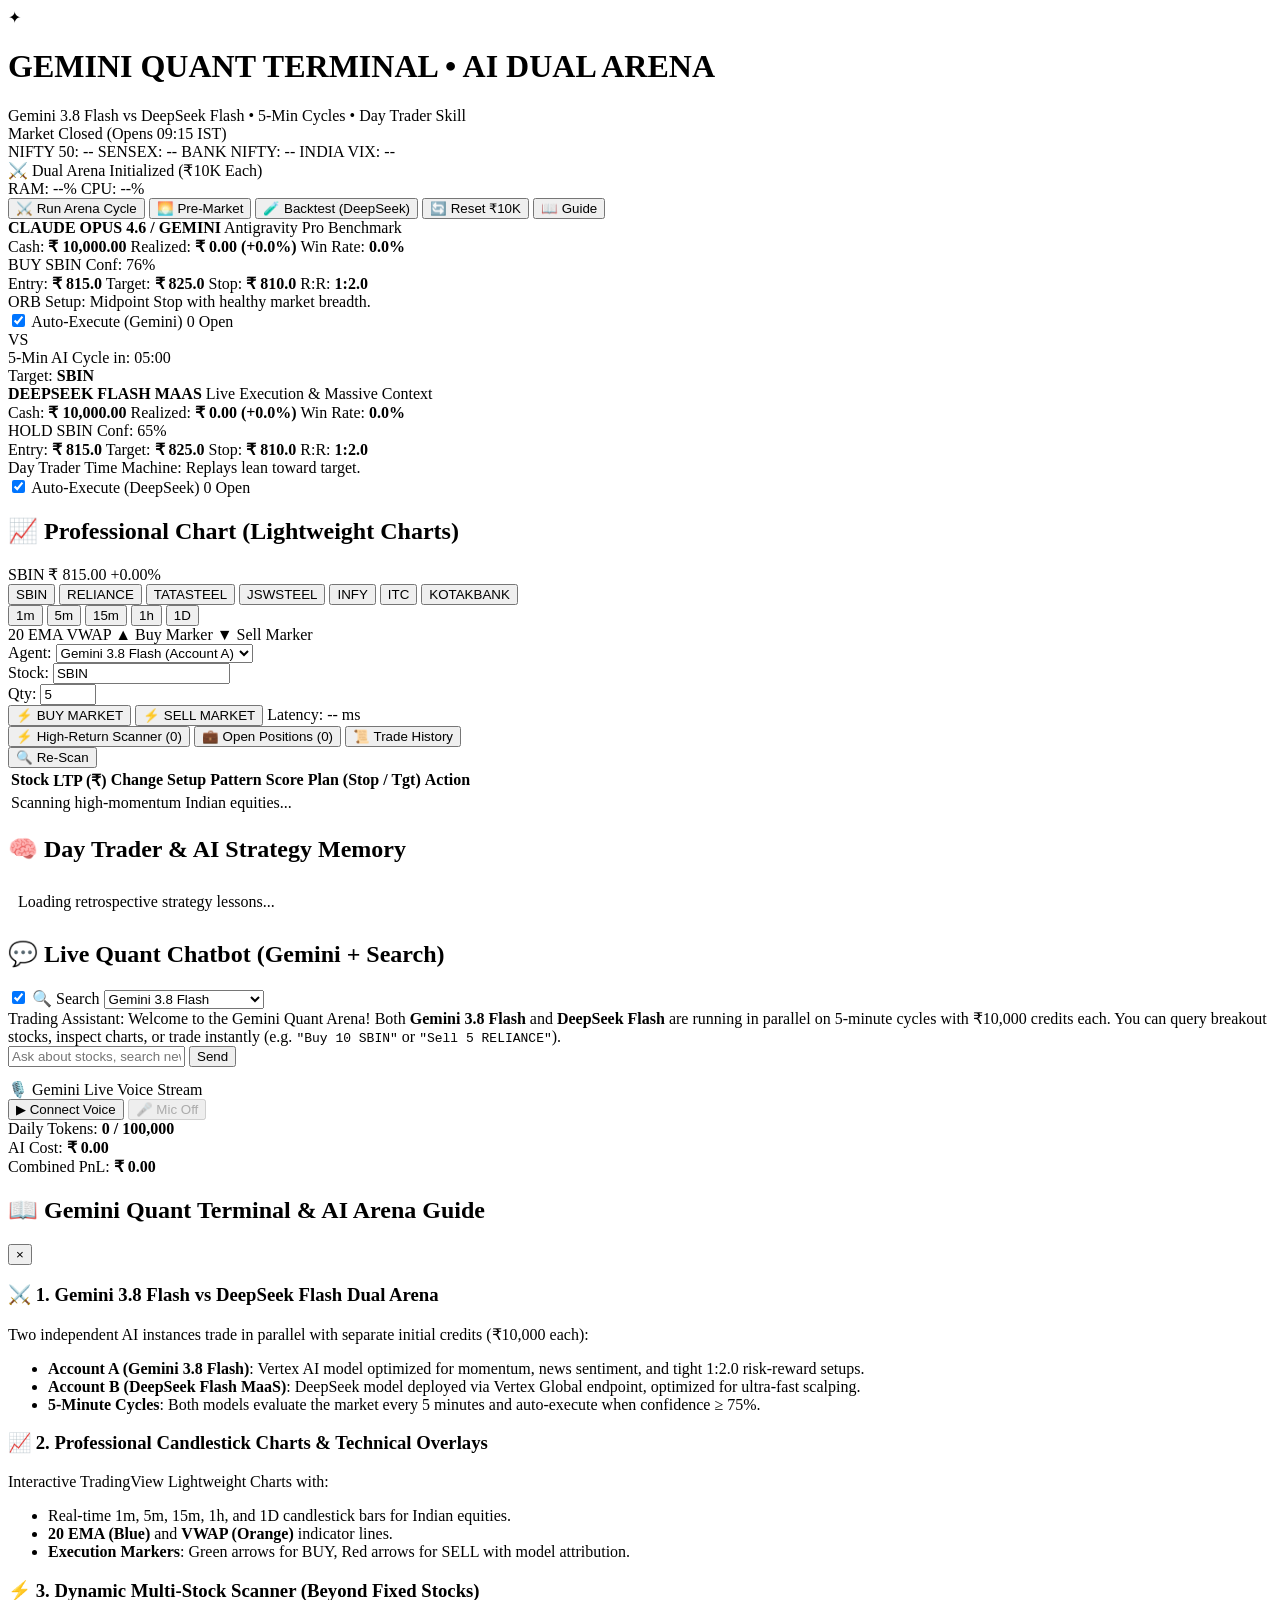
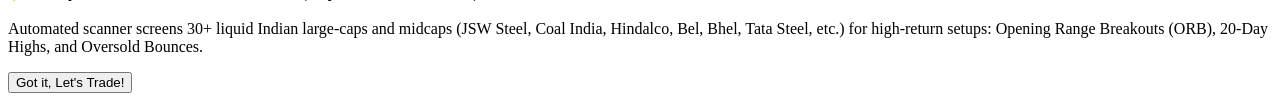
==== app/static/index.html @ e1acb8be "feat: configure DeepSeek Flash live trading with massive 5m context and Claude Opus benchmark arena" ====
<!DOCTYPE html>
<html lang="en">
<head>
  <meta charset="UTF-8">
  <meta name="viewport" content="width=device-width, initial-scale=1.0">
  <title>Gemini & DeepSeek Quant Trading Terminal</title>
  <link rel="stylesheet" href="/static/style.css">
  <link rel="preconnect" href="https://fonts.googleapis.com">
  <link rel="preconnect" href="https://fonts.gstatic.com" crossorigin>
  <link href="https://fonts.googleapis.com/css2?family=JetBrains+Mono:wght@400;600;700&family=Inter:wght@400;500;600;700;800&display=swap" rel="stylesheet">
  <!-- TradingView Lightweight Charts Library (Local) -->
  <script src="/static/lightweight-charts.standalone.production.js"></script>
</head>
<body>
  <div class="app-container">
    
    <!-- Top Navigation Header with Live Market Ticker & Dual Agent Arena Leaderboard -->
    <header class="navbar">
      <div class="brand">
        <div class="logo-gemini">✦</div>
        <div>
          <h1>GEMINI QUANT TERMINAL • AI DUAL ARENA</h1>
          <span class="sub-badge">Gemini 3.8 Flash vs DeepSeek Flash • 5-Min Cycles • Day Trader Skill</span>
        </div>
      </div>

      <!-- Live Indian Market Indices Ticker -->
      <div class="market-ticker" id="market-ticker">
        <div id="market-status-pill" class="market-status-pill" title="NSE/BSE Trading Hours: 09:15 - 15:30 IST">
          <span id="market-status-dot" class="status-dot dot-closed"></span>
          <span id="market-status-text">Market Closed (Opens 09:15 IST)</span>
        </div>
        <span class="ticker-item"><span class="ticker-name">NIFTY 50:</span> <span id="nifty-val">--</span></span>
        <span class="ticker-item"><span class="ticker-name">SENSEX:</span> <span id="sensex-val">--</span></span>
        <span class="ticker-item"><span class="ticker-name">BANK NIFTY:</span> <span id="banknifty-val">--</span></span>
        <span class="ticker-item"><span class="ticker-name">INDIA VIX:</span> <span id="vix-val">--</span></span>
      </div>

      <!-- Top Action Controls -->
      <div class="account-pill">
        <div class="arena-leader-pill" id="arena-leader-pill" title="Real-time Return Leader">
          <span id="leader-text">⚔️ Dual Arena Initialized (₹10K Each)</span>
        </div>
        <div class="server-badge" id="server-badge" title="Live VM Server Health">
          <span id="server-ram-tag">RAM: --%</span>
          <span id="server-cpu-tag">CPU: --%</span>
        </div>
        <button id="btn-trigger-arena-cycle" class="btn btn-small btn-primary" title="Trigger both Gemini & DeepSeek AI models on scanned stock">⚔️ Run Arena Cycle</button>
        <button id="btn-pre-market-scan" class="btn btn-small btn-accent" title="Run Pre-Market Google Search analysis for budget stocks">🌅 Pre-Market</button>
        <button id="btn-run-backtest" class="btn btn-small btn-secondary" title="Run Intraday Backtest on past 5-min data with DeepSeek Flash MaaS">🧪 Backtest (DeepSeek)</button>
        <button id="btn-reset-account" class="btn btn-small btn-secondary" title="Reset both testing dummy accounts to ₹10,000 each">🔄 Reset ₹10K</button>
        <button id="btn-show-instructions" class="btn btn-small btn-secondary">📖 Guide</button>
        <div class="user-auth-pill" id="user-auth-pill" style="display: none;">
          <span class="user-badge" id="user-badge">👤 <span id="current-username">admin</span></span>
          <button id="btn-logout" class="btn btn-small btn-secondary btn-logout" title="Sign out">🚪 Sign Out</button>
        </div>
      </div>
    </header>

    <!-- Side-by-Side AI Arena Strip: Gemini 3.8 Flash vs DeepSeek Flash -->
    <section class="arena-strip">
      
      <!-- Card 1: Gemini 3.8 Flash -->
      <div class="arena-card gemini-card">
        <div class="arena-card-header">
          <div class="agent-tag gemini-tag">
            <span class="agent-dot dot-gemini"></span>
            <strong id="gemini-agent-title">CLAUDE OPUS 4.6 / GEMINI</strong>
            <span id="gemini-model-badge" class="model-id-badge">Antigravity Pro Benchmark</span>
          </div>
          <div class="agent-metrics">
            <span>Cash: <strong id="gemini-cash">₹ 10,000.00</strong></span>
            <span>Realized: <strong id="gemini-pnl" class="val-green">₹ 0.00 (+0.0%)</strong></span>
            <span>Win Rate: <strong id="gemini-winrate">0.0%</strong></span>
          </div>
        </div>

        <div class="arena-card-body">
          <div class="pred-signal-box">
            <span id="gemini-signal" class="signal-badge signal-buy">BUY</span>
            <span id="gemini-sym" class="pred-sym">SBIN</span>
            <span id="gemini-conf" class="pred-confidence">Conf: 76%</span>
          </div>
          <div class="pred-details">
            <span>Entry: <strong id="gemini-entry">₹ 815.0</strong></span>
            <span>Target: <strong id="gemini-target">₹ 825.0</strong></span>
            <span>Stop: <strong id="gemini-stop">₹ 810.0</strong></span>
            <span>R:R: <strong id="gemini-rr">1:2.0</strong></span>
          </div>
          <div class="pred-catalyst-box">
            <span id="gemini-catalyst" class="catalyst-text">ORB Setup: Midpoint Stop with healthy market breadth.</span>
          </div>
          <div class="agent-footer-row">
            <label class="switch">
              <input type="checkbox" id="toggle-auto-gemini" checked>
              <span class="slider round"></span>
            </label>
            <span class="toggle-label">Auto-Execute (Gemini)</span>
            <span id="gemini-positions-count" class="badge badge-idle">0 Open</span>
          </div>
        </div>
      </div>

      <!-- Center Arena Versus Pillar & 5-Min Countdown -->
      <div class="arena-center-pillar">
        <div class="vs-badge">VS</div>
        <div class="cycle-timer-wrap">
          <span class="timer-label">5-Min AI Cycle in:</span>
          <span id="argon-countdown" class="countdown-highlight">05:00</span>
        </div>
        <span class="scan-target-tag">Target: <strong id="arena-current-symbol">SBIN</strong></span>
      </div>

      <!-- Card 2: DeepSeek Flash MaaS -->
      <div class="arena-card deepseek-card">
        <div class="arena-card-header">
          <div class="agent-tag deepseek-tag">
            <span class="agent-dot dot-deepseek"></span>
            <strong id="deepseek-agent-title">DEEPSEEK FLASH MAAS</strong>
            <span id="deepseek-model-badge" class="model-id-badge">Live Execution &amp; Massive Context</span>
          </div>
          <div class="agent-metrics">
            <span>Cash: <strong id="deepseek-cash">₹ 10,000.00</strong></span>
            <span>Realized: <strong id="deepseek-pnl" class="val-green">₹ 0.00 (+0.0%)</strong></span>
            <span>Win Rate: <strong id="deepseek-winrate">0.0%</strong></span>
          </div>
        </div>

        <div class="arena-card-body">
          <div class="pred-signal-box">
            <span id="deepseek-signal" class="signal-badge signal-hold">HOLD</span>
            <span id="deepseek-sym" class="pred-sym">SBIN</span>
            <span id="deepseek-conf" class="pred-confidence">Conf: 65%</span>
          </div>
          <div class="pred-details">
            <span>Entry: <strong id="deepseek-entry">₹ 815.0</strong></span>
            <span>Target: <strong id="deepseek-target">₹ 825.0</strong></span>
            <span>Stop: <strong id="deepseek-stop">₹ 810.0</strong></span>
            <span>R:R: <strong id="deepseek-rr">1:2.0</strong></span>
          </div>
          <div class="pred-catalyst-box">
            <span id="deepseek-catalyst" class="catalyst-text">Day Trader Time Machine: Replays lean toward target.</span>
          </div>
          <div class="agent-footer-row">
            <label class="switch">
              <input type="checkbox" id="toggle-auto-deepseek" checked>
              <span class="slider round"></span>
            </label>
            <span class="toggle-label">Auto-Execute (DeepSeek)</span>
            <span id="deepseek-positions-count" class="badge badge-idle">0 Open</span>
          </div>
        </div>
      </div>

    </section>

    <!-- Main Workspace Grid: Charts, Scanner, Portfolio, and AI Tools -->
    <main class="grid-layout-arena">
      
      <!-- Column 1: Interactive Candlestick Chart (TradingView Lightweight Charts) -->
      <section class="panel chart-panel">
        <div class="panel-header chart-header-row">
          <div class="chart-title-group">
            <h2>📈 Professional Chart (Lightweight Charts)</h2>
            <div class="chart-symbol-badge">
              <span id="chart-symbol-title">SBIN</span>
              <span id="chart-ltp" class="chart-ltp-val">₹ 815.00</span>
              <span id="chart-change" class="chart-chg-val val-green">+0.00%</span>
            </div>
          </div>

          <!-- Timeframe & Symbol Controls -->
          <div class="chart-controls">
            <div class="quick-symbols-bar" id="quick-symbols-bar">
              <button class="chip-sym active" data-sym="SBIN">SBIN</button>
              <button class="chip-sym" data-sym="RELIANCE">RELIANCE</button>
              <button class="chip-sym" data-sym="TATASTEEL">TATASTEEL</button>
              <button class="chip-sym" data-sym="JSWSTEEL">JSWSTEEL</button>
              <button class="chip-sym" data-sym="INFY">INFY</button>
              <button class="chip-sym" data-sym="ITC">ITC</button>
              <button class="chip-sym" data-sym="KOTAKBANK">KOTAKBANK</button>
            </div>
            <div class="timeframe-buttons">
              <button class="btn-tf" data-tf="1m" data-period="1d">1m</button>
              <button class="btn-tf active" data-tf="5m" data-period="5d">5m</button>
              <button class="btn-tf" data-tf="15m" data-period="5d">15m</button>
              <button class="btn-tf" data-tf="1h" data-period="1mo">1h</button>
              <button class="btn-tf" data-tf="1d" data-period="3mo">1D</button>
            </div>
          </div>
        </div>

        <!-- Candlestick Chart Container -->
        <div class="chart-container-wrap">
          <div id="tv-chart-container" class="tv-chart-container"></div>
          <div class="chart-legend">
            <span class="legend-item"><span class="legend-color legend-blue"></span> 20 EMA</span>
            <span class="legend-item"><span class="legend-color legend-orange"></span> VWAP</span>
            <span class="legend-item"><span class="legend-marker marker-buy">▲</span> Buy Marker</span>
            <span class="legend-item"><span class="legend-marker marker-sell">▼</span> Sell Marker</span>
          </div>
        </div>

        <!-- Ultra Fast Order Placement Bar Directly under Chart -->
        <div class="chart-order-bar">
          <div class="order-input-group">
            <label for="order-account-select">Agent:</label>
            <select id="order-account-select" class="form-select-small">
              <option value="gemini_flash" selected>Gemini 3.8 Flash (Account A)</option>
              <option value="deepseek_flash">DeepSeek Flash (Account B)</option>
            </select>
          </div>

          <div class="order-input-group">
            <label for="order-symbol-input">Stock:</label>
            <input type="text" id="order-symbol-input" value="SBIN" class="input-sym" />
          </div>

          <div class="order-input-group">
            <label for="fast-qty">Qty:</label>
            <input type="number" id="fast-qty" value="5" min="1" max="500" class="input-qty" />
          </div>

          <button id="btn-fast-buy" class="btn btn-buy">
            <span>⚡ BUY MARKET</span>
          </button>
          <button id="btn-fast-sell" class="btn btn-sell">
            <span>⚡ SELL MARKET</span>
          </button>
          <span id="latency-tag" class="latency-badge">Latency: -- ms</span>
        </div>
      </section>

      <!-- Column 2: Dynamic Scanner & Multi-Agent Portfolio -->
      <section class="panel scanner-portfolio-panel">
        
        <!-- Tab Header: Scanner vs Positions vs Orders -->
        <div class="panel-header sub-header-tabs">
          <div class="tab-btn-row">
            <button class="tab-btn active" id="tab-btn-scanner" data-target="tab-scanner">
              ⚡ High-Return Scanner (<span id="scanner-count-badge">0</span>)
            </button>
            <button class="tab-btn" id="tab-btn-positions" data-target="tab-positions">
              💼 Open Positions (<span id="positions-count-badge">0</span>)
            </button>
            <button class="tab-btn" id="tab-btn-orders" data-target="tab-orders">
              📜 Trade History
            </button>
          </div>
          <button id="btn-rescan-market" class="btn btn-small btn-secondary" title="Re-scan 30+ liquid Indian stocks for breakouts">🔍 Re-Scan</button>
        </div>

        <!-- Tab 1: Dynamic Market Scanner (30+ Stocks) -->
        <div class="tab-content active" id="tab-scanner">
          <div class="table-container scanner-table-wrap">
            <table class="market-table" id="scanner-table">
              <thead>
                <tr>
                  <th>Stock</th>
                  <th>LTP (₹)</th>
                  <th>Change</th>
                  <th>Setup Pattern</th>
                  <th>Score</th>
                  <th>Plan (Stop / Tgt)</th>
                  <th>Action</th>
                </tr>
              </thead>
              <tbody id="scanner-tbody">
                <tr><td colspan="7" class="hint-text text-center">Scanning high-momentum Indian equities...</td></tr>
              </tbody>
            </table>
          </div>
        </div>

        <!-- Tab 2: Open Positions (Both Agents) -->
        <div class="tab-content" id="tab-positions" style="display: none;">
          <div class="positions-filter-bar">
            <span>Filter Account:</span>
            <button class="chip-filter active" data-acc="all">All Agents</button>
            <button class="chip-filter" data-acc="gemini_flash">Gemini Flash</button>
            <button class="chip-filter" data-acc="deepseek_flash">DeepSeek Flash</button>
          </div>
          <div class="table-container">
            <table class="market-table" id="positions-table">
              <thead>
                <tr>
                  <th>Agent</th>
                  <th>Stock</th>
                  <th>Qty</th>
                  <th>Avg (₹)</th>
                  <th>LTP (₹)</th>
                  <th>PnL (₹)</th>
                  <th>Close</th>
                </tr>
              </thead>
              <tbody id="positions-tbody">
                <tr><td colspan="7" class="hint-text text-center">No active positions in either account.</td></tr>
              </tbody>
            </table>
          </div>
        </div>

        <!-- Tab 3: Trade Order History -->
        <div class="tab-content" id="tab-orders" style="display: none;">
          <div class="table-container">
            <table class="market-table" id="orders-table">
              <thead>
                <tr>
                  <th>Time</th>
                  <th>Agent</th>
                  <th>Symbol</th>
                  <th>Action</th>
                  <th>Qty</th>
                  <th>Price (₹)</th>
                  <th>PnL (₹)</th>
                  <th>Status</th>
                </tr>
              </thead>
              <tbody id="orders-tbody">
                <tr><td colspan="8" class="hint-text text-center">No trade orders recorded yet.</td></tr>
              </tbody>
            </table>
          </div>
        </div>

        <!-- Continuous Learning & Past Performance Log -->
        <div class="panel-header sub-header" style="margin-top: 10px;">
          <h2>🧠 Day Trader & AI Strategy Memory</h2>
        </div>
        <div class="learning-container" id="learning-container">
          <div class="hint-text text-center" style="padding: 10px;">Loading retrospective strategy lessons...</div>
        </div>
      </section>

      <!-- Column 3: Live Quant Chatbot, Live Voice & Token Metrics -->
      <section class="panel chat-voice-panel">
        <div class="panel-header">
          <h2>💬 Live Quant Chatbot (Gemini + Search)</h2>
          <div class="header-right chat-controls">
            <label class="search-toggle-label" title="Toggle built-in Google Search grounding">
              <input type="checkbox" id="chat-search-toggle" checked />
              <span class="search-toggle-text">🔍 Search</span>
            </label>
            <select id="chat-model-select" class="form-select chat-model-dropdown" title="Select Model">
              <option value="gemini-3.8-flash" selected>Gemini 3.8 Flash</option>
              <option value="deepseek-ai/deepseek-v4.1-flash-maas">DeepSeek Flash MaaS</option>
              <option value="gemini-2.5-flash">Gemini 2.5 Flash</option>
              <option value="gemini-2.5-pro">Gemini 2.5 Pro</option>
            </select>
          </div>
        </div>

        <div class="chat-messages" id="chat-messages">
          <div class="chat-msg system-msg">
            <span class="sender">Trading Assistant:</span>
            <span class="text">Welcome to the Gemini Quant Arena! Both <strong>Gemini 3.8 Flash</strong> and <strong>DeepSeek Flash</strong> are running in parallel on 5-minute cycles with ₹10,000 credits each. You can query breakout stocks, inspect charts, or trade instantly (e.g. <code>"Buy 10 SBIN"</code> or <code>"Sell 5 RELIANCE"</code>).</span>
          </div>
        </div>

        <div class="chat-input-bar">
          <input type="text" id="chat-input" placeholder="Ask about stocks, search news, or trade (e.g. 'Buy 10 SBIN')..." />
          <button id="btn-send-chat" class="btn btn-primary">Send</button>
        </div>

        <!-- Real-Time Voice Bridge & Audio Visualizer -->
        <div class="voice-hero-arena">
          <div class="voice-top-row">
            <span>🎙️ Gemini Live Voice Stream</span>
            <canvas id="visualizer" width="180" height="28"></canvas>
          </div>
          <div class="mic-action-box">
            <button id="btn-toggle-live" class="btn btn-primary btn-small">
              <span id="btn-live-icon">▶</span>
              <span id="btn-live-text">Connect Voice</span>
            </button>
            <button id="btn-toggle-mic" class="btn btn-secondary btn-small" disabled>
              <span id="btn-mic-icon">🎤</span>
              <span id="btn-mic-text">Mic Off</span>
            </button>
          </div>
        </div>

        <!-- Token Accounting Card -->
        <div class="token-card-mini" id="token-card">
          <div class="token-mini-row">
            <span>Daily Tokens:</span>
            <strong id="tokens-count">0 / 100,000</strong>
          </div>
          <div class="token-mini-row">
            <span>AI Cost:</span>
            <strong id="tokens-cost">₹ 0.00</strong>
          </div>
          <div class="token-mini-row">
            <span>Combined PnL:</span>
            <strong id="tokens-trading-pnl">₹ 0.00</strong>
          </div>
        </div>

      </section>

    </main>

    <!-- INSTRUCTIONS / USER GUIDE MODAL -->
    <div id="instructions-modal" class="modal-overlay">
      <div class="modal-card">
        <div class="modal-header">
          <h2>📖 Gemini Quant Terminal & AI Arena Guide</h2>
          <button id="btn-close-modal" class="btn-close">&times;</button>
        </div>
        <div class="modal-body">
          <h3>⚔️ 1. Gemini 3.8 Flash vs DeepSeek Flash Dual Arena</h3>
          <p>Two independent AI instances trade in parallel with separate initial credits (₹10,000 each):</p>
          <ul>
            <li><strong>Account A (Gemini 3.8 Flash)</strong>: Vertex AI model optimized for momentum, news sentiment, and tight 1:2.0 risk-reward setups.</li>
            <li><strong>Account B (DeepSeek Flash MaaS)</strong>: DeepSeek model deployed via Vertex Global endpoint, optimized for ultra-fast scalping.</li>
            <li><strong>5-Minute Cycles</strong>: Both models evaluate the market every 5 minutes and auto-execute when confidence &ge; 75%.</li>
          </ul>

          <h3>📈 2. Professional Candlestick Charts & Technical Overlays</h3>
          <p>Interactive TradingView Lightweight Charts with:</p>
          <ul>
            <li>Real-time 1m, 5m, 15m, 1h, and 1D candlestick bars for Indian equities.</li>
            <li><strong>20 EMA (Blue)</strong> and <strong>VWAP (Orange)</strong> indicator lines.</li>
            <li><strong>Execution Markers</strong>: Green arrows for BUY, Red arrows for SELL with model attribution.</li>
          </ul>

          <h3>⚡ 3. Dynamic Multi-Stock Scanner (Beyond Fixed Stocks)</h3>
          <p>Automated scanner screens 30+ liquid Indian large-caps and midcaps (JSW Steel, Coal India, Hindalco, Bel, Bhel, Tata Steel, etc.) for high-return setups: Opening Range Breakouts (ORB), 20-Day Highs, and Oversold Bounces.</p>
        </div>
        <div class="modal-footer">
          <button id="btn-got-it" class="btn btn-primary">Got it, Let's Trade!</button>
        </div>
      </div>
    </div>

    <!-- LOGIN AUTHENTICATION MODAL -->
    <div id="login-modal" class="modal-overlay login-overlay" style="display: none;">
      <div class="modal-card login-card">
        <div class="login-header">
          <div class="login-logo-glow">🔐</div>
          <h2>Administrator Sign In</h2>
          <p class="login-subtitle">Secured Gemini Quant Trading Terminal</p>
        </div>
        <form id="login-form" class="login-form" onsubmit="return false;">
          <div id="login-error-msg" class="login-error-msg" style="display: none;"></div>
          <div class="form-group login-form-group">
            <label for="login-username">Administrator Username</label>
            <input type="text" id="login-username" class="login-input" placeholder="e.g. admin" autocomplete="username" required />
          </div>
          <div class="form-group login-form-group">
            <label for="login-password">Password</label>
            <input type="password" id="login-password" class="login-input" placeholder="••••••••••••" autocomplete="current-password" required />
          </div>
          <button type="submit" id="btn-login-submit" class="btn btn-primary btn-block btn-login-action">
            <span>⚡ Unlock Trading Panel</span>
          </button>
        </form>
      </div>
    </div>

  </div>

  <script src="/static/app.js"></script>
</body>
</html>
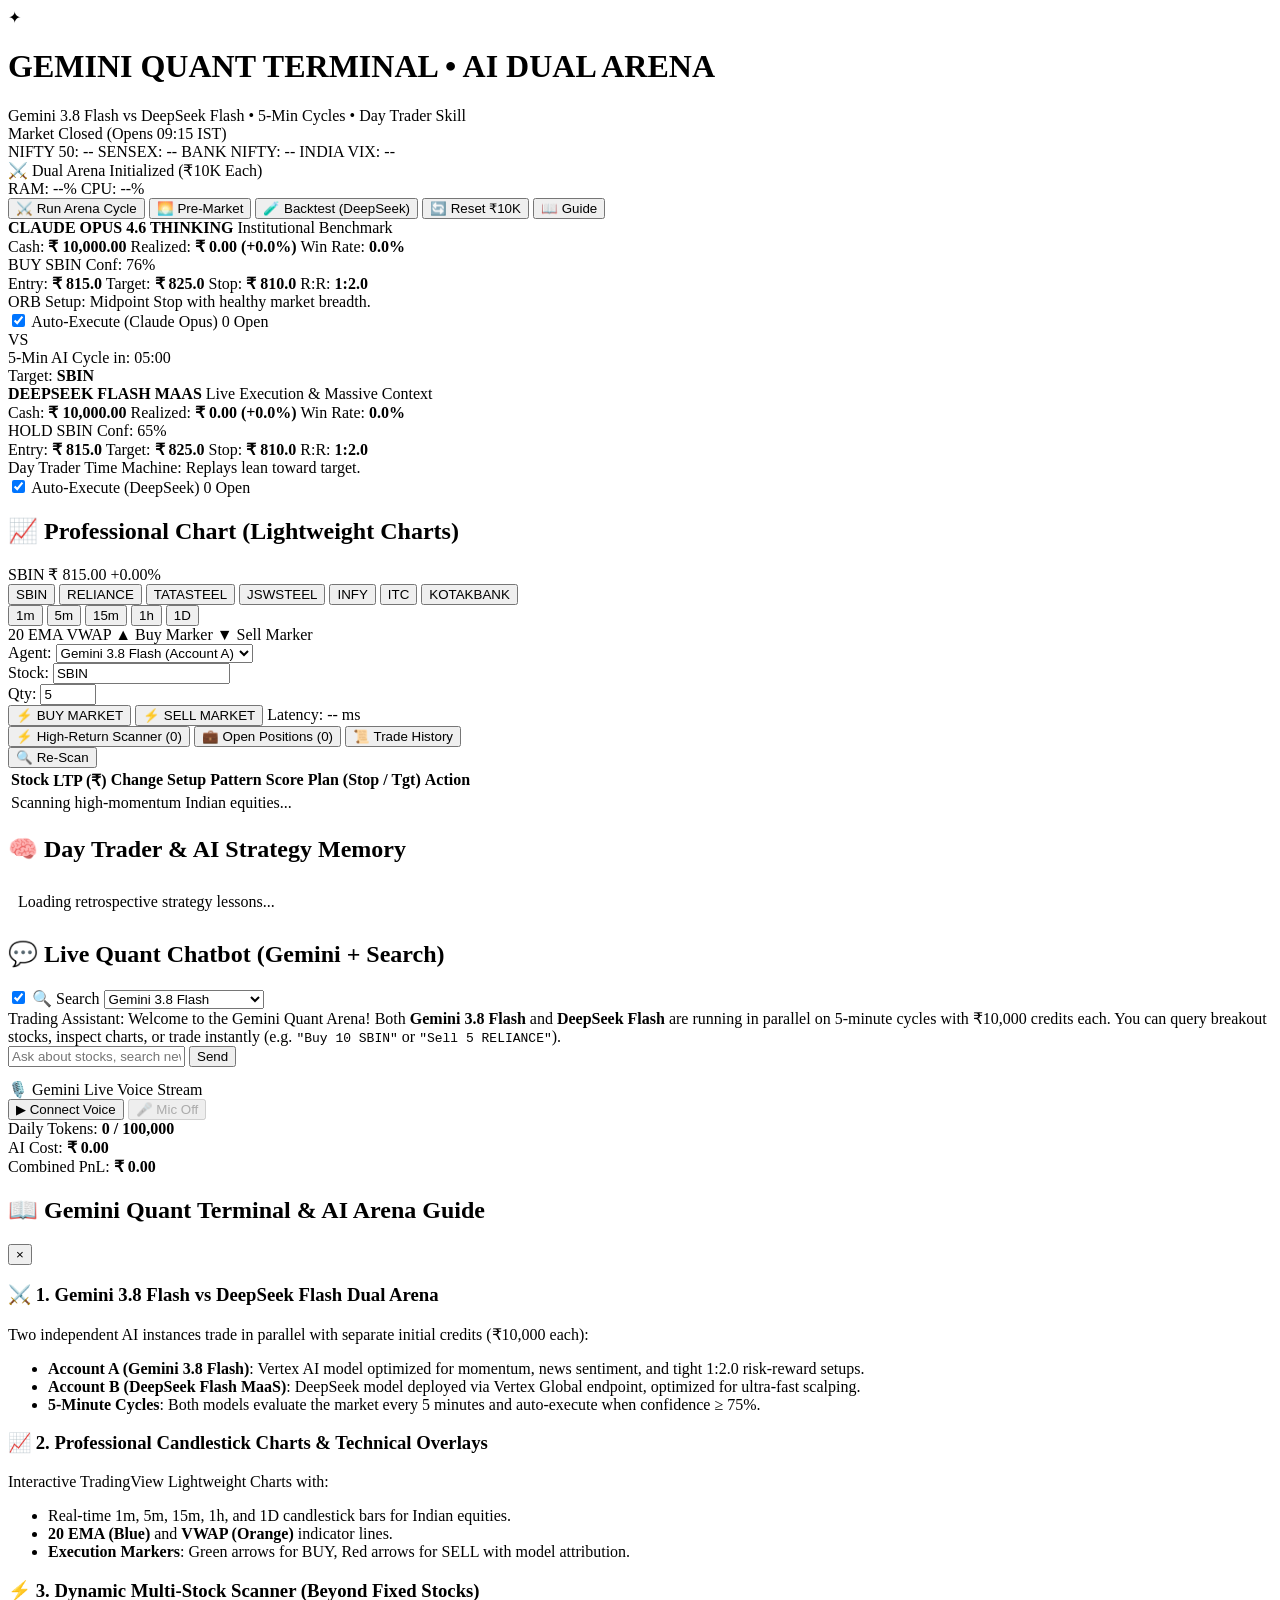
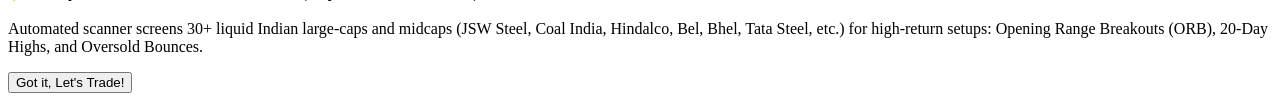
==== commit d24ea7b2: "fix: unlock execution pipeline, replace gemini with opus/deepseek, optimize intraday alpha" ====
--- a/app/static/index.html
+++ b/app/static/index.html
@@ -65,8 +65,8 @@
         <div class="arena-card-header">
           <div class="agent-tag gemini-tag">
             <span class="agent-dot dot-gemini"></span>
-            <strong id="gemini-agent-title">CLAUDE OPUS 4.6 / GEMINI</strong>
-            <span id="gemini-model-badge" class="model-id-badge">Antigravity Pro Benchmark</span>
+            <strong id="gemini-agent-title">CLAUDE OPUS 4.6 THINKING</strong>
+            <span id="gemini-model-badge" class="model-id-badge">Institutional Benchmark</span>
           </div>
           <div class="agent-metrics">
             <span>Cash: <strong id="gemini-cash">₹ 10,000.00</strong></span>
@@ -95,7 +95,7 @@
               <input type="checkbox" id="toggle-auto-gemini" checked>
               <span class="slider round"></span>
             </label>
-            <span class="toggle-label">Auto-Execute (Gemini)</span>
+            <span class="toggle-label">Auto-Execute (Claude Opus)</span>
             <span id="gemini-positions-count" class="badge badge-idle">0 Open</span>
           </div>
         </div>
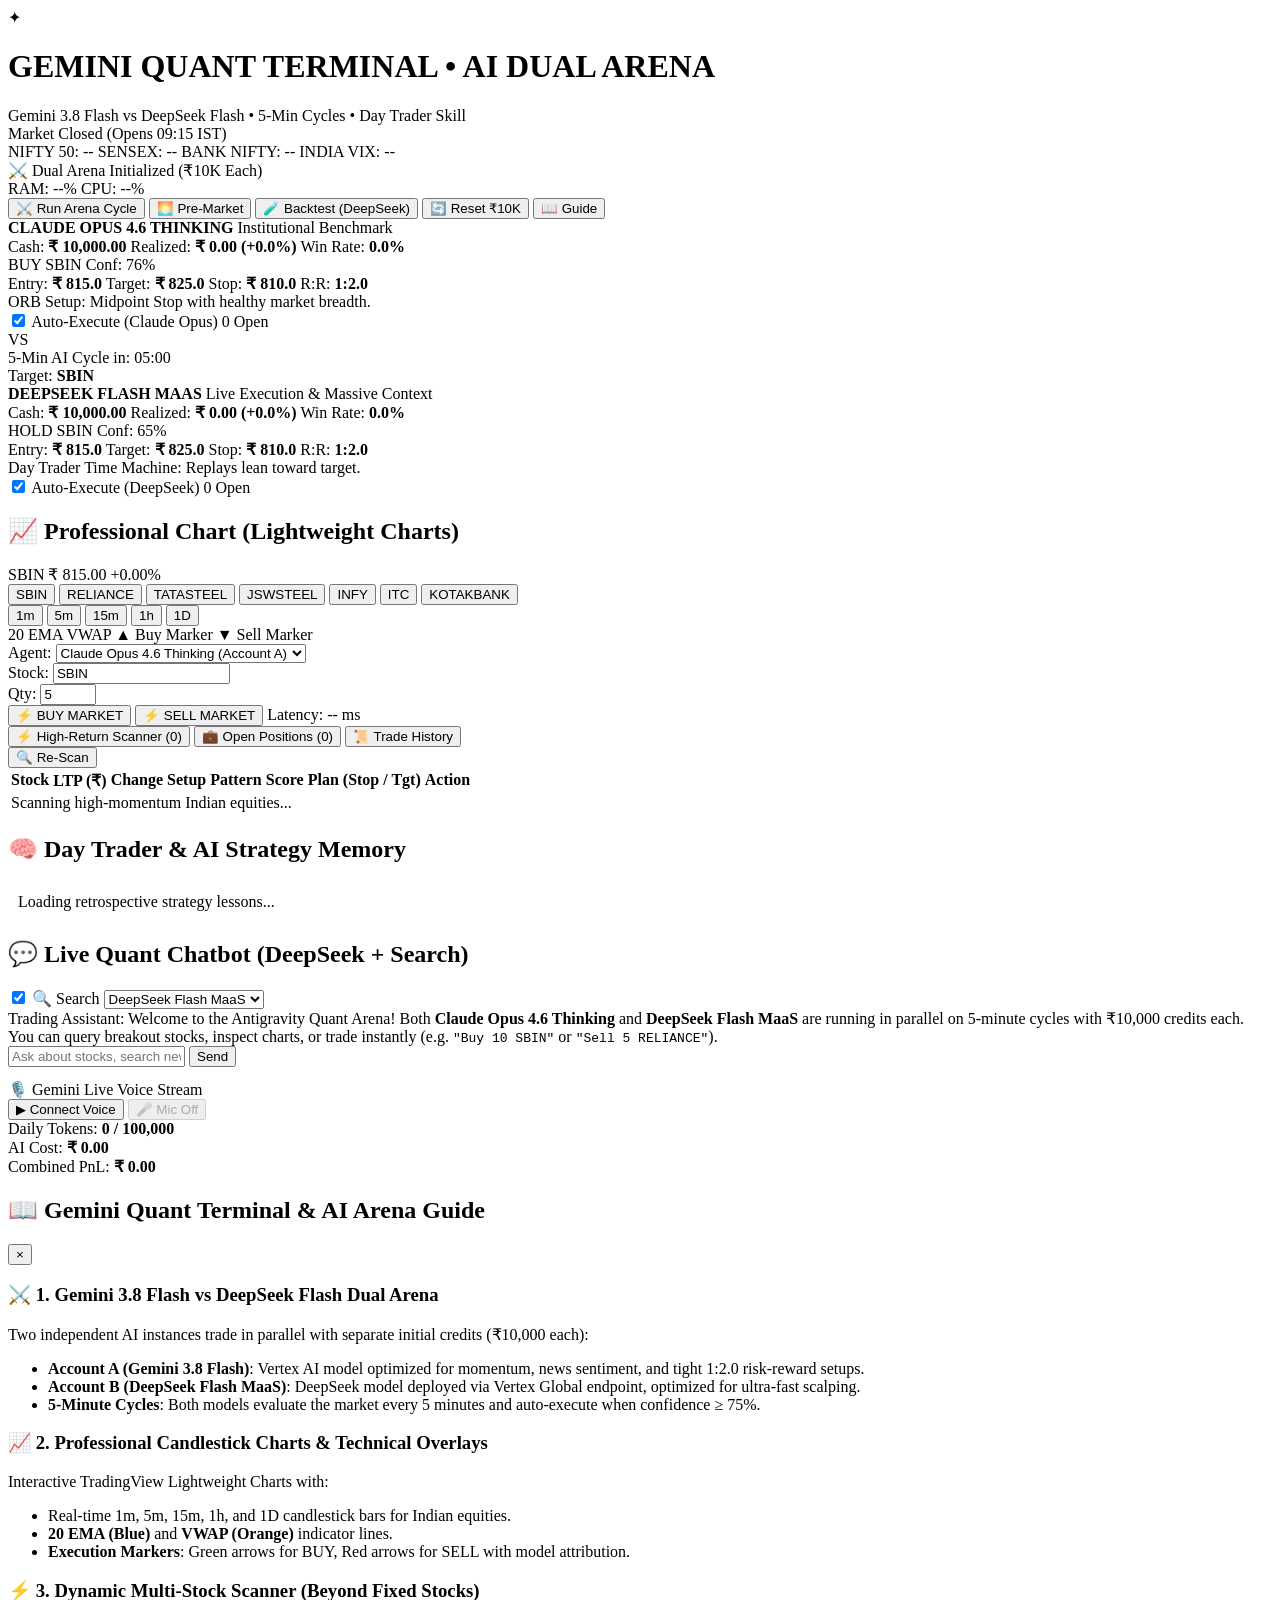
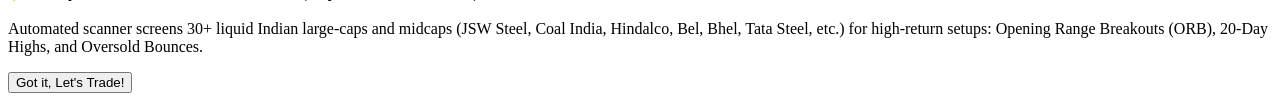
==== commit a1f02b5a: "fix(trading): update pre-market to deepseek, fix broker sizing to 70%, align ui labels" ====
--- a/app/static/index.html
+++ b/app/static/index.html
@@ -206,8 +206,8 @@
           <div class="order-input-group">
             <label for="order-account-select">Agent:</label>
             <select id="order-account-select" class="form-select-small">
-              <option value="gemini_flash" selected>Gemini 3.8 Flash (Account A)</option>
-              <option value="deepseek_flash">DeepSeek Flash (Account B)</option>
+              <option value="gemini_flash" selected>Claude Opus 4.6 Thinking (Account A)</option>
+              <option value="deepseek_flash">DeepSeek Flash MaaS (Account B)</option>
             </select>
           </div>
 
@@ -277,7 +277,7 @@
           <div class="positions-filter-bar">
             <span>Filter Account:</span>
             <button class="chip-filter active" data-acc="all">All Agents</button>
-            <button class="chip-filter" data-acc="gemini_flash">Gemini Flash</button>
+            <button class="chip-filter" data-acc="gemini_flash">Claude Opus</button>
             <button class="chip-filter" data-acc="deepseek_flash">DeepSeek Flash</button>
           </div>
           <div class="table-container">
@@ -335,17 +335,16 @@
       <!-- Column 3: Live Quant Chatbot, Live Voice & Token Metrics -->
       <section class="panel chat-voice-panel">
         <div class="panel-header">
-          <h2>💬 Live Quant Chatbot (Gemini + Search)</h2>
+          <h2>💬 Live Quant Chatbot (DeepSeek + Search)</h2>
           <div class="header-right chat-controls">
             <label class="search-toggle-label" title="Toggle built-in Google Search grounding">
               <input type="checkbox" id="chat-search-toggle" checked />
               <span class="search-toggle-text">🔍 Search</span>
             </label>
             <select id="chat-model-select" class="form-select chat-model-dropdown" title="Select Model">
-              <option value="gemini-3.8-flash" selected>Gemini 3.8 Flash</option>
-              <option value="deepseek-ai/deepseek-v4.1-flash-maas">DeepSeek Flash MaaS</option>
+              <option value="deepseek-ai/deepseek-v4.1-flash-maas" selected>DeepSeek Flash MaaS</option>
+              <option value="gemini-3.8-flash">Gemini 3.8 Flash</option>
               <option value="gemini-2.5-flash">Gemini 2.5 Flash</option>
-              <option value="gemini-2.5-pro">Gemini 2.5 Pro</option>
             </select>
           </div>
         </div>
@@ -353,7 +352,7 @@
         <div class="chat-messages" id="chat-messages">
           <div class="chat-msg system-msg">
             <span class="sender">Trading Assistant:</span>
-            <span class="text">Welcome to the Gemini Quant Arena! Both <strong>Gemini 3.8 Flash</strong> and <strong>DeepSeek Flash</strong> are running in parallel on 5-minute cycles with ₹10,000 credits each. You can query breakout stocks, inspect charts, or trade instantly (e.g. <code>"Buy 10 SBIN"</code> or <code>"Sell 5 RELIANCE"</code>).</span>
+            <span class="text">Welcome to the Antigravity Quant Arena! Both <strong>Claude Opus 4.6 Thinking</strong> and <strong>DeepSeek Flash MaaS</strong> are running in parallel on 5-minute cycles with ₹10,000 credits each. You can query breakout stocks, inspect charts, or trade instantly (e.g. <code>"Buy 10 SBIN"</code> or <code>"Sell 5 RELIANCE"</code>).</span>
           </div>
         </div>
 
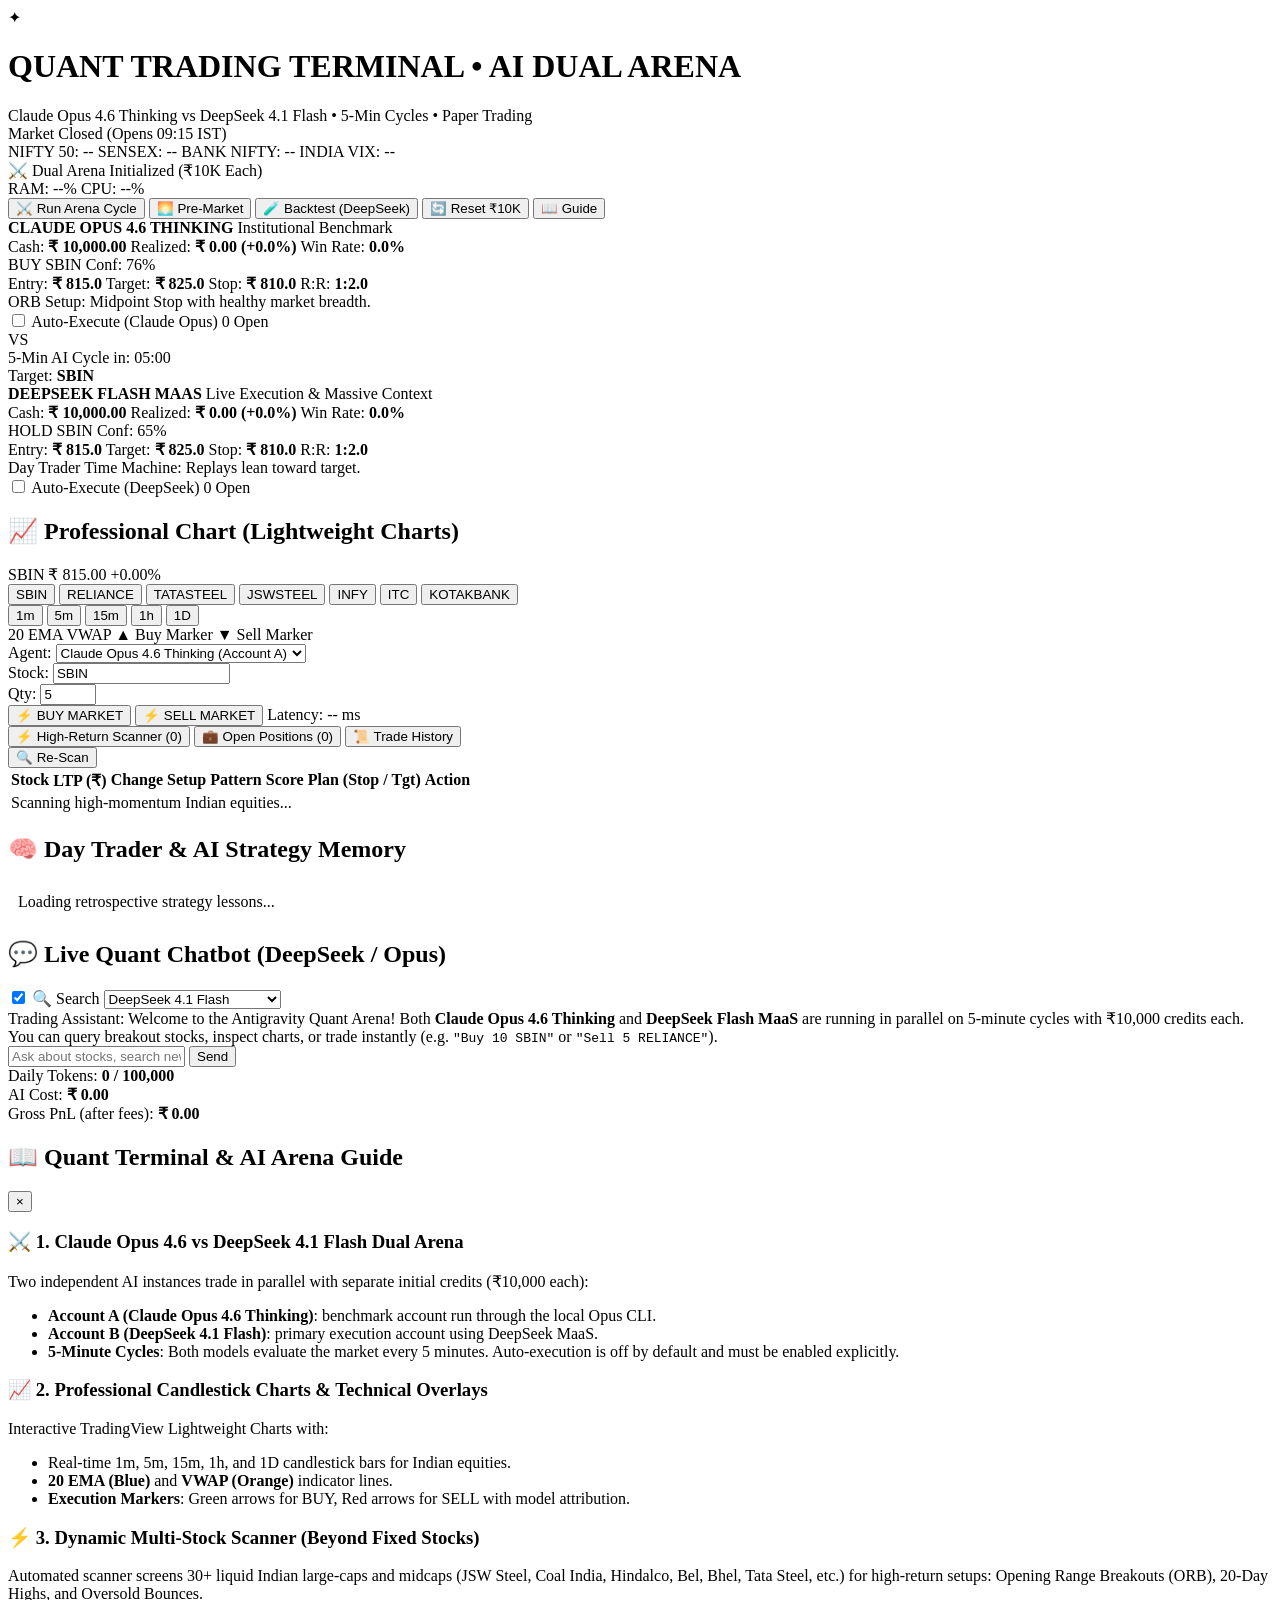
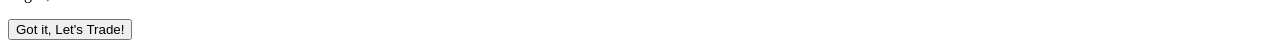
==== commit f84d6bed: "feat(trading): rebuild on a validated momentum edge with veto-only AI Replace the legacy 7-strategy " ====
--- a/app/static/index.html
+++ b/app/static/index.html
@@ -3,7 +3,7 @@
 <head>
   <meta charset="UTF-8">
   <meta name="viewport" content="width=device-width, initial-scale=1.0">
-  <title>Gemini & DeepSeek Quant Trading Terminal</title>
+  <title>Claude Opus & DeepSeek Quant Trading Terminal</title>
   <link rel="stylesheet" href="/static/style.css">
   <link rel="preconnect" href="https://fonts.googleapis.com">
   <link rel="preconnect" href="https://fonts.gstatic.com" crossorigin>
@@ -17,10 +17,10 @@
     <!-- Top Navigation Header with Live Market Ticker & Dual Agent Arena Leaderboard -->
     <header class="navbar">
       <div class="brand">
-        <div class="logo-gemini">✦</div>
+        <div class="logo-quant">✦</div>
         <div>
-          <h1>GEMINI QUANT TERMINAL • AI DUAL ARENA</h1>
-          <span class="sub-badge">Gemini 3.8 Flash vs DeepSeek Flash • 5-Min Cycles • Day Trader Skill</span>
+          <h1>QUANT TRADING TERMINAL • AI DUAL ARENA</h1>
+          <span class="sub-badge">Claude Opus 4.6 Thinking vs DeepSeek 4.1 Flash • 5-Min Cycles • Paper Trading</span>
         </div>
       </div>
 
@@ -45,8 +45,8 @@
           <span id="server-ram-tag">RAM: --%</span>
           <span id="server-cpu-tag">CPU: --%</span>
         </div>
-        <button id="btn-trigger-arena-cycle" class="btn btn-small btn-primary" title="Trigger both Gemini & DeepSeek AI models on scanned stock">⚔️ Run Arena Cycle</button>
-        <button id="btn-pre-market-scan" class="btn btn-small btn-accent" title="Run Pre-Market Google Search analysis for budget stocks">🌅 Pre-Market</button>
+        <button id="btn-trigger-arena-cycle" class="btn btn-small btn-primary" title="Trigger both Claude Opus and DeepSeek models on the scanned stock">⚔️ Run Arena Cycle</button>
+        <button id="btn-pre-market-scan" class="btn btn-small btn-accent" title="Run pre-market news analysis for budget stocks">🌅 Pre-Market</button>
         <button id="btn-run-backtest" class="btn btn-small btn-secondary" title="Run Intraday Backtest on past 5-min data with DeepSeek Flash MaaS">🧪 Backtest (DeepSeek)</button>
         <button id="btn-reset-account" class="btn btn-small btn-secondary" title="Reset both testing dummy accounts to ₹10,000 each">🔄 Reset ₹10K</button>
         <button id="btn-show-instructions" class="btn btn-small btn-secondary">📖 Guide</button>
@@ -57,46 +57,46 @@
       </div>
     </header>
 
-    <!-- Side-by-Side AI Arena Strip: Gemini 3.8 Flash vs DeepSeek Flash -->
+    <!-- Side-by-Side AI Arena Strip: Claude Opus vs DeepSeek -->
     <section class="arena-strip">
       
-      <!-- Card 1: Gemini 3.8 Flash -->
-      <div class="arena-card gemini-card">
+      <!-- Card 1: Claude Opus 4.6 Thinking -->
+      <div class="arena-card opus-card">
         <div class="arena-card-header">
-          <div class="agent-tag gemini-tag">
-            <span class="agent-dot dot-gemini"></span>
-            <strong id="gemini-agent-title">CLAUDE OPUS 4.6 THINKING</strong>
-            <span id="gemini-model-badge" class="model-id-badge">Institutional Benchmark</span>
+          <div class="agent-tag opus-tag">
+            <span class="agent-dot dot-opus"></span>
+            <strong id="opus-agent-title">CLAUDE OPUS 4.6 THINKING</strong>
+            <span id="opus-model-badge" class="model-id-badge">Institutional Benchmark</span>
           </div>
           <div class="agent-metrics">
-            <span>Cash: <strong id="gemini-cash">₹ 10,000.00</strong></span>
-            <span>Realized: <strong id="gemini-pnl" class="val-green">₹ 0.00 (+0.0%)</strong></span>
-            <span>Win Rate: <strong id="gemini-winrate">0.0%</strong></span>
+            <span>Cash: <strong id="opus-cash">₹ 10,000.00</strong></span>
+            <span>Realized: <strong id="opus-pnl" class="val-green">₹ 0.00 (+0.0%)</strong></span>
+            <span>Win Rate: <strong id="opus-winrate">0.0%</strong></span>
           </div>
         </div>
 
         <div class="arena-card-body">
           <div class="pred-signal-box">
-            <span id="gemini-signal" class="signal-badge signal-buy">BUY</span>
-            <span id="gemini-sym" class="pred-sym">SBIN</span>
-            <span id="gemini-conf" class="pred-confidence">Conf: 76%</span>
+            <span id="opus-signal" class="signal-badge signal-buy">BUY</span>
+            <span id="opus-sym" class="pred-sym">SBIN</span>
+            <span id="opus-conf" class="pred-confidence">Conf: 76%</span>
           </div>
           <div class="pred-details">
-            <span>Entry: <strong id="gemini-entry">₹ 815.0</strong></span>
-            <span>Target: <strong id="gemini-target">₹ 825.0</strong></span>
-            <span>Stop: <strong id="gemini-stop">₹ 810.0</strong></span>
-            <span>R:R: <strong id="gemini-rr">1:2.0</strong></span>
+            <span>Entry: <strong id="opus-entry">₹ 815.0</strong></span>
+            <span>Target: <strong id="opus-target">₹ 825.0</strong></span>
+            <span>Stop: <strong id="opus-stop">₹ 810.0</strong></span>
+            <span>R:R: <strong id="opus-rr">1:2.0</strong></span>
           </div>
           <div class="pred-catalyst-box">
-            <span id="gemini-catalyst" class="catalyst-text">ORB Setup: Midpoint Stop with healthy market breadth.</span>
+            <span id="opus-catalyst" class="catalyst-text">ORB Setup: Midpoint Stop with healthy market breadth.</span>
           </div>
           <div class="agent-footer-row">
             <label class="switch">
-              <input type="checkbox" id="toggle-auto-gemini" checked>
+              <input type="checkbox" id="toggle-auto-opus">
               <span class="slider round"></span>
             </label>
             <span class="toggle-label">Auto-Execute (Claude Opus)</span>
-            <span id="gemini-positions-count" class="badge badge-idle">0 Open</span>
+            <span id="opus-positions-count" class="badge badge-idle">0 Open</span>
           </div>
         </div>
       </div>
@@ -143,7 +143,7 @@
           </div>
           <div class="agent-footer-row">
             <label class="switch">
-              <input type="checkbox" id="toggle-auto-deepseek" checked>
+              <input type="checkbox" id="toggle-auto-deepseek">
               <span class="slider round"></span>
             </label>
             <span class="toggle-label">Auto-Execute (DeepSeek)</span>
@@ -206,7 +206,7 @@
           <div class="order-input-group">
             <label for="order-account-select">Agent:</label>
             <select id="order-account-select" class="form-select-small">
-              <option value="gemini_flash" selected>Claude Opus 4.6 Thinking (Account A)</option>
+              <option value="opus_flash" selected>Claude Opus 4.6 Thinking (Account A)</option>
               <option value="deepseek_flash">DeepSeek Flash MaaS (Account B)</option>
             </select>
           </div>
@@ -277,7 +277,7 @@
           <div class="positions-filter-bar">
             <span>Filter Account:</span>
             <button class="chip-filter active" data-acc="all">All Agents</button>
-            <button class="chip-filter" data-acc="gemini_flash">Claude Opus</button>
+            <button class="chip-filter" data-acc="opus_flash">Claude Opus</button>
             <button class="chip-filter" data-acc="deepseek_flash">DeepSeek Flash</button>
           </div>
           <div class="table-container">
@@ -332,19 +332,18 @@
         </div>
       </section>
 
-      <!-- Column 3: Live Quant Chatbot, Live Voice & Token Metrics -->
+      <!-- Column 3: Live Quant Chatbot & Token Metrics -->
       <section class="panel chat-voice-panel">
         <div class="panel-header">
-          <h2>💬 Live Quant Chatbot (DeepSeek + Search)</h2>
+          <h2>💬 Live Quant Chatbot (DeepSeek / Opus)</h2>
           <div class="header-right chat-controls">
-            <label class="search-toggle-label" title="Toggle built-in Google Search grounding">
+            <label class="search-toggle-label" title="Toggle live market news and quote context">
               <input type="checkbox" id="chat-search-toggle" checked />
               <span class="search-toggle-text">🔍 Search</span>
             </label>
             <select id="chat-model-select" class="form-select chat-model-dropdown" title="Select Model">
-              <option value="deepseek-ai/deepseek-v4.1-flash-maas" selected>DeepSeek Flash MaaS</option>
-              <option value="gemini-3.8-flash">Gemini 3.8 Flash</option>
-              <option value="gemini-2.5-flash">Gemini 2.5 Flash</option>
+              <option value="deepseek-ai/deepseek-v4.1-flash-maas" selected>DeepSeek 4.1 Flash</option>
+              <option value="claude-opus-4-6-thinking">Claude Opus 4.6 Thinking</option>
             </select>
           </div>
         </div>
@@ -361,23 +360,6 @@
           <button id="btn-send-chat" class="btn btn-primary">Send</button>
         </div>
 
-        <!-- Real-Time Voice Bridge & Audio Visualizer -->
-        <div class="voice-hero-arena">
-          <div class="voice-top-row">
-            <span>🎙️ Gemini Live Voice Stream</span>
-            <canvas id="visualizer" width="180" height="28"></canvas>
-          </div>
-          <div class="mic-action-box">
-            <button id="btn-toggle-live" class="btn btn-primary btn-small">
-              <span id="btn-live-icon">▶</span>
-              <span id="btn-live-text">Connect Voice</span>
-            </button>
-            <button id="btn-toggle-mic" class="btn btn-secondary btn-small" disabled>
-              <span id="btn-mic-icon">🎤</span>
-              <span id="btn-mic-text">Mic Off</span>
-            </button>
-          </div>
-        </div>
 
         <!-- Token Accounting Card -->
         <div class="token-card-mini" id="token-card">
@@ -390,7 +372,7 @@
             <strong id="tokens-cost">₹ 0.00</strong>
           </div>
           <div class="token-mini-row">
-            <span>Combined PnL:</span>
+            <span>Gross PnL (after fees):</span>
             <strong id="tokens-trading-pnl">₹ 0.00</strong>
           </div>
         </div>
@@ -403,16 +385,16 @@
     <div id="instructions-modal" class="modal-overlay">
       <div class="modal-card">
         <div class="modal-header">
-          <h2>📖 Gemini Quant Terminal & AI Arena Guide</h2>
+          <h2>📖 Quant Terminal & AI Arena Guide</h2>
           <button id="btn-close-modal" class="btn-close">&times;</button>
         </div>
         <div class="modal-body">
-          <h3>⚔️ 1. Gemini 3.8 Flash vs DeepSeek Flash Dual Arena</h3>
+          <h3>⚔️ 1. Claude Opus 4.6 vs DeepSeek 4.1 Flash Dual Arena</h3>
           <p>Two independent AI instances trade in parallel with separate initial credits (₹10,000 each):</p>
           <ul>
-            <li><strong>Account A (Gemini 3.8 Flash)</strong>: Vertex AI model optimized for momentum, news sentiment, and tight 1:2.0 risk-reward setups.</li>
-            <li><strong>Account B (DeepSeek Flash MaaS)</strong>: DeepSeek model deployed via Vertex Global endpoint, optimized for ultra-fast scalping.</li>
-            <li><strong>5-Minute Cycles</strong>: Both models evaluate the market every 5 minutes and auto-execute when confidence &ge; 75%.</li>
+            <li><strong>Account A (Claude Opus 4.6 Thinking)</strong>: benchmark account run through the local Opus CLI.</li>
+            <li><strong>Account B (DeepSeek 4.1 Flash)</strong>: primary execution account using DeepSeek MaaS.</li>
+            <li><strong>5-Minute Cycles</strong>: Both models evaluate the market every 5 minutes. Auto-execution is off by default and must be enabled explicitly.</li>
           </ul>
 
           <h3>📈 2. Professional Candlestick Charts & Technical Overlays</h3>
@@ -438,7 +420,7 @@
         <div class="login-header">
           <div class="login-logo-glow">🔐</div>
           <h2>Administrator Sign In</h2>
-          <p class="login-subtitle">Secured Gemini Quant Trading Terminal</p>
+          <p class="login-subtitle">Secured Quant Trading Terminal</p>
         </div>
         <form id="login-form" class="login-form" onsubmit="return false;">
           <div id="login-error-msg" class="login-error-msg" style="display: none;"></div>
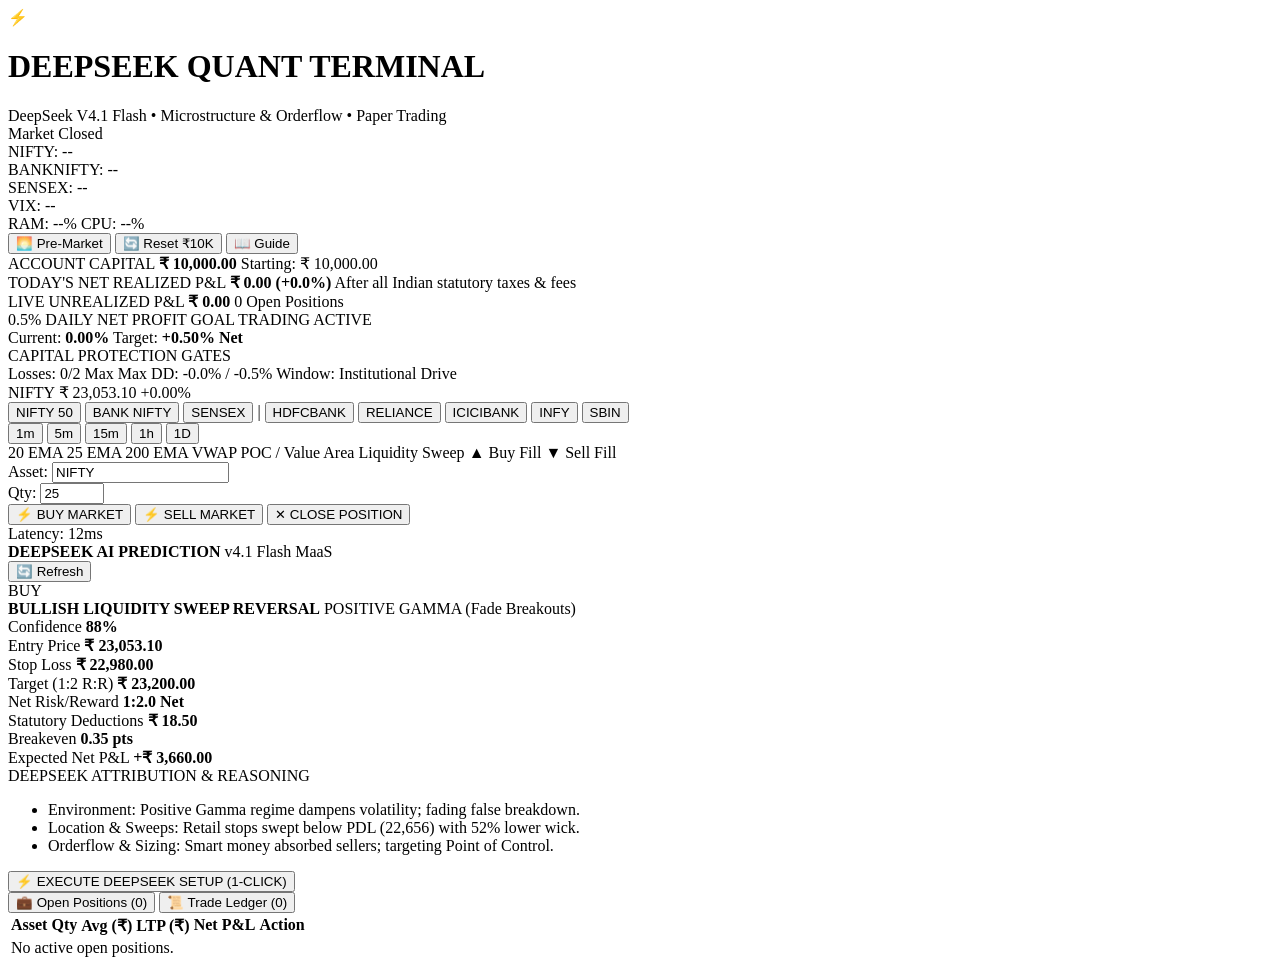
==== commit 8a3d7dc9: "Deploy redesigned DeepSeek Quant Terminal with institutional engine and single-frame P&L" ====
--- a/app/static/index.html
+++ b/app/static/index.html
@@ -3,437 +3,368 @@
 <head>
   <meta charset="UTF-8">
   <meta name="viewport" content="width=device-width, initial-scale=1.0">
-  <title>Claude Opus & DeepSeek Quant Trading Terminal</title>
+  <title>DeepSeek Quant Terminal • Indian Markets (NSE/BSE)</title>
   <link rel="stylesheet" href="/static/style.css">
   <link rel="preconnect" href="https://fonts.googleapis.com">
   <link rel="preconnect" href="https://fonts.gstatic.com" crossorigin>
-  <link href="https://fonts.googleapis.com/css2?family=JetBrains+Mono:wght@400;600;700&family=Inter:wght@400;500;600;700;800&display=swap" rel="stylesheet">
+  <link href="https://fonts.googleapis.com/css2?family=JetBrains+Mono:wght@400;500;600;700&family=Inter:wght@400;500;600;700;800&display=swap" rel="stylesheet">
   <!-- TradingView Lightweight Charts Library (Local) -->
   <script src="/static/lightweight-charts.standalone.production.js"></script>
 </head>
 <body>
-  <div class="app-container">
+  <div class="terminal-app">
     
-    <!-- Top Navigation Header with Live Market Ticker & Dual Agent Arena Leaderboard -->
-    <header class="navbar">
-      <div class="brand">
-        <div class="logo-quant">✦</div>
-        <div>
-          <h1>QUANT TRADING TERMINAL • AI DUAL ARENA</h1>
-          <span class="sub-badge">Claude Opus 4.6 Thinking vs DeepSeek 4.1 Flash • 5-Min Cycles • Paper Trading</span>
+    <!-- 1. Top Navbar: Live Market Ticker & Terminal Actions -->
+    <header class="top-nav">
+      <div class="nav-brand">
+        <div class="brand-icon">⚡</div>
+        <div class="brand-text">
+          <h1>DEEPSEEK QUANT TERMINAL</h1>
+          <span class="brand-sub">DeepSeek V4.1 Flash • Microstructure & Orderflow • Paper Trading</span>
         </div>
       </div>
 
       <!-- Live Indian Market Indices Ticker -->
       <div class="market-ticker" id="market-ticker">
-        <div id="market-status-pill" class="market-status-pill" title="NSE/BSE Trading Hours: 09:15 - 15:30 IST">
+        <div id="market-status-pill" class="status-pill" title="NSE/BSE Trading Hours: 09:15 - 15:30 IST">
           <span id="market-status-dot" class="status-dot dot-closed"></span>
-          <span id="market-status-text">Market Closed (Opens 09:15 IST)</span>
-        </div>
-        <span class="ticker-item"><span class="ticker-name">NIFTY 50:</span> <span id="nifty-val">--</span></span>
-        <span class="ticker-item"><span class="ticker-name">SENSEX:</span> <span id="sensex-val">--</span></span>
-        <span class="ticker-item"><span class="ticker-name">BANK NIFTY:</span> <span id="banknifty-val">--</span></span>
-        <span class="ticker-item"><span class="ticker-name">INDIA VIX:</span> <span id="vix-val">--</span></span>
-      </div>
-
-      <!-- Top Action Controls -->
-      <div class="account-pill">
-        <div class="arena-leader-pill" id="arena-leader-pill" title="Real-time Return Leader">
-          <span id="leader-text">⚔️ Dual Arena Initialized (₹10K Each)</span>
-        </div>
-        <div class="server-badge" id="server-badge" title="Live VM Server Health">
+          <span id="market-status-text">Market Closed</span>
+        </div>
+        <div class="ticker-chip"><span class="ticker-sym">NIFTY:</span> <span id="nifty-val" class="ticker-val">--</span></div>
+        <div class="ticker-chip"><span class="ticker-sym">BANKNIFTY:</span> <span id="banknifty-val" class="ticker-val">--</span></div>
+        <div class="ticker-chip"><span class="ticker-sym">SENSEX:</span> <span id="sensex-val" class="ticker-val">--</span></div>
+        <div class="ticker-chip"><span class="ticker-sym">VIX:</span> <span id="vix-val" class="ticker-val">--</span></div>
+      </div>
+
+      <!-- Top Terminal Action Buttons -->
+      <div class="nav-actions">
+        <div class="server-badge" id="server-badge" title="Server Performance">
           <span id="server-ram-tag">RAM: --%</span>
           <span id="server-cpu-tag">CPU: --%</span>
         </div>
-        <button id="btn-trigger-arena-cycle" class="btn btn-small btn-primary" title="Trigger both Claude Opus and DeepSeek models on the scanned stock">⚔️ Run Arena Cycle</button>
-        <button id="btn-pre-market-scan" class="btn btn-small btn-accent" title="Run pre-market news analysis for budget stocks">🌅 Pre-Market</button>
-        <button id="btn-run-backtest" class="btn btn-small btn-secondary" title="Run Intraday Backtest on past 5-min data with DeepSeek Flash MaaS">🧪 Backtest (DeepSeek)</button>
-        <button id="btn-reset-account" class="btn btn-small btn-secondary" title="Reset both testing dummy accounts to ₹10,000 each">🔄 Reset ₹10K</button>
-        <button id="btn-show-instructions" class="btn btn-small btn-secondary">📖 Guide</button>
-        <div class="user-auth-pill" id="user-auth-pill" style="display: none;">
+        <button id="btn-pre-market-scan" class="nav-btn btn-accent" title="Pre-Market Scan">🌅 Pre-Market</button>
+        <button id="btn-reset-account" class="nav-btn btn-secondary" title="Reset ₹10,000 Dummy Account">🔄 Reset ₹10K</button>
+        <button id="btn-show-instructions" class="nav-btn btn-secondary">📖 Guide</button>
+        <div class="user-pill" id="user-auth-pill" style="display: none;">
           <span class="user-badge" id="user-badge">👤 <span id="current-username">admin</span></span>
-          <button id="btn-logout" class="btn btn-small btn-secondary btn-logout" title="Sign out">🚪 Sign Out</button>
+          <button id="btn-logout" class="nav-btn btn-logout" title="Sign out">🚪</button>
         </div>
       </div>
     </header>
 
-    <!-- Side-by-Side AI Arena Strip: Claude Opus vs DeepSeek -->
-    <section class="arena-strip">
+    <!-- 2. Master Single-Frame P&L & Capital Bar (Always Visible at a Glance) -->
+    <section class="master-pnl-strip">
+      <div class="pnl-metric-card capital-card">
+        <span class="pnl-label">ACCOUNT CAPITAL</span>
+        <strong id="pnl-capital-val" class="pnl-val">₹ 10,000.00</strong>
+        <span class="pnl-sub">Starting: ₹ 10,000.00</span>
+      </div>
+
+      <div class="pnl-metric-card realized-card">
+        <span class="pnl-label">TODAY'S NET REALIZED P&L</span>
+        <strong id="pnl-net-realized-val" class="pnl-val val-green">₹ 0.00 (+0.0%)</strong>
+        <span class="pnl-sub">After all Indian statutory taxes & fees</span>
+      </div>
+
+      <div class="pnl-metric-card unrealized-card">
+        <span class="pnl-label">LIVE UNREALIZED P&L</span>
+        <strong id="pnl-unrealized-val" class="pnl-val val-muted">₹ 0.00</strong>
+        <span id="pnl-open-positions-count" class="pnl-sub">0 Open Positions</span>
+      </div>
+
+      <div class="pnl-metric-card target-card">
+        <div class="target-card-header">
+          <span class="pnl-label">0.5% DAILY NET PROFIT GOAL</span>
+          <span id="target-lock-badge" class="badge-lock lock-active">TRADING ACTIVE</span>
+        </div>
+        <div class="target-progress-wrap">
+          <div class="target-bar-bg">
+            <div id="target-bar-fill" class="target-bar-fill" style="width: 0%;"></div>
+          </div>
+          <div class="target-legend">
+            <span>Current: <strong id="target-current-pct">0.00%</strong></span>
+            <span>Target: <strong>+0.50% Net</strong></span>
+          </div>
+        </div>
+      </div>
+
+      <div class="pnl-metric-card guardrail-card">
+        <span class="pnl-label">CAPITAL PROTECTION GATES</span>
+        <div class="guardrail-badges">
+          <span id="gate-loss-count" class="gate-pill gate-ok">Losses: 0/2 Max</span>
+          <span id="gate-drawdown" class="gate-pill gate-ok">Max DD: -0.0% / -0.5%</span>
+          <span id="gate-window" class="gate-pill gate-window">Window: Institutional Drive</span>
+        </div>
+      </div>
+    </section>
+
+    <!-- 3. Main Single-Frame Workstation (Left: Chart | Right: DeepSeek AI & Positions) -->
+    <main class="terminal-workspace">
       
-      <!-- Card 1: Claude Opus 4.6 Thinking -->
-      <div class="arena-card opus-card">
-        <div class="arena-card-header">
-          <div class="agent-tag opus-tag">
-            <span class="agent-dot dot-opus"></span>
-            <strong id="opus-agent-title">CLAUDE OPUS 4.6 THINKING</strong>
-            <span id="opus-model-badge" class="model-id-badge">Institutional Benchmark</span>
-          </div>
-          <div class="agent-metrics">
-            <span>Cash: <strong id="opus-cash">₹ 10,000.00</strong></span>
-            <span>Realized: <strong id="opus-pnl" class="val-green">₹ 0.00 (+0.0%)</strong></span>
-            <span>Win Rate: <strong id="opus-winrate">0.0%</strong></span>
-          </div>
-        </div>
-
-        <div class="arena-card-body">
-          <div class="pred-signal-box">
-            <span id="opus-signal" class="signal-badge signal-buy">BUY</span>
-            <span id="opus-sym" class="pred-sym">SBIN</span>
-            <span id="opus-conf" class="pred-confidence">Conf: 76%</span>
-          </div>
-          <div class="pred-details">
-            <span>Entry: <strong id="opus-entry">₹ 815.0</strong></span>
-            <span>Target: <strong id="opus-target">₹ 825.0</strong></span>
-            <span>Stop: <strong id="opus-stop">₹ 810.0</strong></span>
-            <span>R:R: <strong id="opus-rr">1:2.0</strong></span>
-          </div>
-          <div class="pred-catalyst-box">
-            <span id="opus-catalyst" class="catalyst-text">ORB Setup: Midpoint Stop with healthy market breadth.</span>
-          </div>
-          <div class="agent-footer-row">
-            <label class="switch">
-              <input type="checkbox" id="toggle-auto-opus">
-              <span class="slider round"></span>
-            </label>
-            <span class="toggle-label">Auto-Execute (Claude Opus)</span>
-            <span id="opus-positions-count" class="badge badge-idle">0 Open</span>
-          </div>
-        </div>
-      </div>
-
-      <!-- Center Arena Versus Pillar & 5-Min Countdown -->
-      <div class="arena-center-pillar">
-        <div class="vs-badge">VS</div>
-        <div class="cycle-timer-wrap">
-          <span class="timer-label">5-Min AI Cycle in:</span>
-          <span id="argon-countdown" class="countdown-highlight">05:00</span>
-        </div>
-        <span class="scan-target-tag">Target: <strong id="arena-current-symbol">SBIN</strong></span>
-      </div>
-
-      <!-- Card 2: DeepSeek Flash MaaS -->
-      <div class="arena-card deepseek-card">
-        <div class="arena-card-header">
-          <div class="agent-tag deepseek-tag">
-            <span class="agent-dot dot-deepseek"></span>
-            <strong id="deepseek-agent-title">DEEPSEEK FLASH MAAS</strong>
-            <span id="deepseek-model-badge" class="model-id-badge">Live Execution &amp; Massive Context</span>
-          </div>
-          <div class="agent-metrics">
-            <span>Cash: <strong id="deepseek-cash">₹ 10,000.00</strong></span>
-            <span>Realized: <strong id="deepseek-pnl" class="val-green">₹ 0.00 (+0.0%)</strong></span>
-            <span>Win Rate: <strong id="deepseek-winrate">0.0%</strong></span>
-          </div>
-        </div>
-
-        <div class="arena-card-body">
-          <div class="pred-signal-box">
-            <span id="deepseek-signal" class="signal-badge signal-hold">HOLD</span>
-            <span id="deepseek-sym" class="pred-sym">SBIN</span>
-            <span id="deepseek-conf" class="pred-confidence">Conf: 65%</span>
-          </div>
-          <div class="pred-details">
-            <span>Entry: <strong id="deepseek-entry">₹ 815.0</strong></span>
-            <span>Target: <strong id="deepseek-target">₹ 825.0</strong></span>
-            <span>Stop: <strong id="deepseek-stop">₹ 810.0</strong></span>
-            <span>R:R: <strong id="deepseek-rr">1:2.0</strong></span>
-          </div>
-          <div class="pred-catalyst-box">
-            <span id="deepseek-catalyst" class="catalyst-text">Day Trader Time Machine: Replays lean toward target.</span>
-          </div>
-          <div class="agent-footer-row">
-            <label class="switch">
-              <input type="checkbox" id="toggle-auto-deepseek">
-              <span class="slider round"></span>
-            </label>
-            <span class="toggle-label">Auto-Execute (DeepSeek)</span>
-            <span id="deepseek-positions-count" class="badge badge-idle">0 Open</span>
-          </div>
-        </div>
-      </div>
-
-    </section>
-
-    <!-- Main Workspace Grid: Charts, Scanner, Portfolio, and AI Tools -->
-    <main class="grid-layout-arena">
-      
-      <!-- Column 1: Interactive Candlestick Chart (TradingView Lightweight Charts) -->
-      <section class="panel chart-panel">
-        <div class="panel-header chart-header-row">
-          <div class="chart-title-group">
-            <h2>📈 Professional Chart (Lightweight Charts)</h2>
-            <div class="chart-symbol-badge">
-              <span id="chart-symbol-title">SBIN</span>
-              <span id="chart-ltp" class="chart-ltp-val">₹ 815.00</span>
-              <span id="chart-change" class="chart-chg-val val-green">+0.00%</span>
-            </div>
-          </div>
-
-          <!-- Timeframe & Symbol Controls -->
-          <div class="chart-controls">
-            <div class="quick-symbols-bar" id="quick-symbols-bar">
-              <button class="chip-sym active" data-sym="SBIN">SBIN</button>
-              <button class="chip-sym" data-sym="RELIANCE">RELIANCE</button>
-              <button class="chip-sym" data-sym="TATASTEEL">TATASTEEL</button>
-              <button class="chip-sym" data-sym="JSWSTEEL">JSWSTEEL</button>
-              <button class="chip-sym" data-sym="INFY">INFY</button>
-              <button class="chip-sym" data-sym="ITC">ITC</button>
-              <button class="chip-sym" data-sym="KOTAKBANK">KOTAKBANK</button>
-            </div>
-            <div class="timeframe-buttons">
-              <button class="btn-tf" data-tf="1m" data-period="1d">1m</button>
-              <button class="btn-tf active" data-tf="5m" data-period="5d">5m</button>
-              <button class="btn-tf" data-tf="15m" data-period="5d">15m</button>
-              <button class="btn-tf" data-tf="1h" data-period="1mo">1h</button>
-              <button class="btn-tf" data-tf="1d" data-period="3mo">1D</button>
-            </div>
-          </div>
-        </div>
-
-        <!-- Candlestick Chart Container -->
-        <div class="chart-container-wrap">
-          <div id="tv-chart-container" class="tv-chart-container"></div>
-          <div class="chart-legend">
-            <span class="legend-item"><span class="legend-color legend-blue"></span> 20 EMA</span>
-            <span class="legend-item"><span class="legend-color legend-orange"></span> VWAP</span>
-            <span class="legend-item"><span class="legend-marker marker-buy">▲</span> Buy Marker</span>
-            <span class="legend-item"><span class="legend-marker marker-sell">▼</span> Sell Marker</span>
-          </div>
-        </div>
-
-        <!-- Ultra Fast Order Placement Bar Directly under Chart -->
-        <div class="chart-order-bar">
-          <div class="order-input-group">
-            <label for="order-account-select">Agent:</label>
-            <select id="order-account-select" class="form-select-small">
-              <option value="opus_flash" selected>Claude Opus 4.6 Thinking (Account A)</option>
-              <option value="deepseek_flash">DeepSeek Flash MaaS (Account B)</option>
-            </select>
-          </div>
-
-          <div class="order-input-group">
-            <label for="order-symbol-input">Stock:</label>
-            <input type="text" id="order-symbol-input" value="SBIN" class="input-sym" />
-          </div>
-
-          <div class="order-input-group">
-            <label for="fast-qty">Qty:</label>
-            <input type="number" id="fast-qty" value="5" min="1" max="500" class="input-qty" />
-          </div>
-
-          <button id="btn-fast-buy" class="btn btn-buy">
+      <!-- LEFT COLUMN: Professional Candlestick Chart & Order Execution Bar -->
+      <section class="chart-section">
+        <div class="chart-header">
+          <div class="chart-title-area">
+            <div class="chart-symbol-info">
+              <span id="chart-symbol-title" class="chart-symbol-name">NIFTY</span>
+              <span id="chart-ltp" class="chart-ltp-val">₹ 23,053.10</span>
+              <span id="chart-change" class="chart-change-val val-green">+0.00%</span>
+            </div>
+            <!-- Quick Institutional Index & Stock Selector -->
+            <div class="index-chips" id="quick-symbols-bar">
+              <button class="chip-btn active" data-sym="NIFTY">NIFTY 50</button>
+              <button class="chip-btn" data-sym="BANKNIFTY">BANK NIFTY</button>
+              <button class="chip-btn" data-sym="SENSEX">SENSEX</button>
+              <span class="chip-divider">|</span>
+              <button class="chip-btn" data-sym="HDFCBANK">HDFCBANK</button>
+              <button class="chip-btn" data-sym="RELIANCE">RELIANCE</button>
+              <button class="chip-btn" data-sym="ICICIBANK">ICICIBANK</button>
+              <button class="chip-btn" data-sym="INFY">INFY</button>
+              <button class="chip-btn" data-sym="SBIN">SBIN</button>
+            </div>
+          </div>
+
+          <!-- Timeframe Selector -->
+          <div class="timeframe-group">
+            <button class="btn-tf" data-tf="1m" data-period="1d">1m</button>
+            <button class="btn-tf active" data-tf="5m" data-period="5d">5m</button>
+            <button class="btn-tf" data-tf="15m" data-period="5d">15m</button>
+            <button class="btn-tf" data-tf="1h" data-period="1mo">1h</button>
+            <button class="btn-tf" data-tf="1d" data-period="3mo">1D</button>
+          </div>
+        </div>
+
+        <!-- Candlestick Chart Canvas -->
+        <div class="chart-canvas-container">
+          <div id="tv-chart-container" class="tv-chart-canvas"></div>
+          <!-- Chart Overlays Legend -->
+          <div class="chart-legend-bar">
+            <span class="legend-badge"><span class="dot-col dot-blue"></span> 20 EMA</span>
+            <span class="legend-badge"><span class="dot-col dot-yellow"></span> 25 EMA</span>
+            <span class="legend-badge"><span class="dot-col dot-purple"></span> 200 EMA</span>
+            <span class="legend-badge"><span class="dot-col dot-orange"></span> VWAP</span>
+            <span class="legend-badge"><span class="dot-col dot-cyan"></span> POC / Value Area</span>
+            <span class="legend-badge"><span class="dot-col dot-amber"></span> Liquidity Sweep</span>
+            <span class="legend-badge"><span class="dot-col dot-green">▲</span> Buy Fill</span>
+            <span class="legend-badge"><span class="dot-col dot-red">▼</span> Sell Fill</span>
+          </div>
+        </div>
+
+        <!-- Rapid Order Execution Bar Directly Under Chart -->
+        <div class="order-execution-bar">
+          <div class="order-input-item">
+            <label>Asset:</label>
+            <input type="text" id="order-symbol-input" value="NIFTY" class="order-input-sym" readonly />
+          </div>
+          <div class="order-input-item">
+            <label>Qty:</label>
+            <input type="number" id="fast-qty" value="25" min="1" max="1000" class="order-input-qty" />
+          </div>
+          <button id="btn-fast-buy" class="btn-order btn-buy-market">
             <span>⚡ BUY MARKET</span>
           </button>
-          <button id="btn-fast-sell" class="btn btn-sell">
+          <button id="btn-fast-sell" class="btn-order btn-sell-market">
             <span>⚡ SELL MARKET</span>
           </button>
-          <span id="latency-tag" class="latency-badge">Latency: -- ms</span>
+          <button id="btn-close-all" class="btn-order btn-close-positions" title="Square off active positions for this asset">
+            <span>✕ CLOSE POSITION</span>
+          </button>
+          <div class="latency-box">
+            <span id="latency-tag">Latency: 12ms</span>
+          </div>
         </div>
       </section>
 
-      <!-- Column 2: Dynamic Scanner & Multi-Agent Portfolio -->
-      <section class="panel scanner-portfolio-panel">
+      <!-- RIGHT COLUMN: DeepSeek AI Prediction & Positions/Orders Ledger -->
+      <section class="deepseek-ai-section">
         
-        <!-- Tab Header: Scanner vs Positions vs Orders -->
-        <div class="panel-header sub-header-tabs">
-          <div class="tab-btn-row">
-            <button class="tab-btn active" id="tab-btn-scanner" data-target="tab-scanner">
-              ⚡ High-Return Scanner (<span id="scanner-count-badge">0</span>)
+        <!-- CARD 1: DeepSeek AI Institutional Prediction -->
+        <div class="ai-prediction-card">
+          <div class="card-header-bar">
+            <div class="ai-model-tag">
+              <span class="pulse-indicator"></span>
+              <strong>DEEPSEEK AI PREDICTION</strong>
+              <span class="model-subtag">v4.1 Flash MaaS</span>
+            </div>
+            <button id="btn-refresh-ai-signal" class="btn-icon-refresh" title="Re-evaluate DeepSeek AI Signal">🔄 Refresh</button>
+          </div>
+
+          <!-- Recommendation Action Banner -->
+          <div class="signal-hero-banner" id="signal-hero-banner">
+            <div class="signal-action-wrap">
+              <span id="ai-sig-action" class="sig-action-badge sig-buy">BUY</span>
+              <div class="signal-setup-info">
+                <strong id="ai-sig-setup">BULLISH LIQUIDITY SWEEP REVERSAL</strong>
+                <span id="ai-sig-gex-regime" class="gex-regime-tag">POSITIVE GAMMA (Fade Breakouts)</span>
+              </div>
+            </div>
+            <div class="signal-conf-wrap">
+              <span class="conf-title">Confidence</span>
+              <strong id="ai-sig-conf" class="conf-val">88%</strong>
+            </div>
+          </div>
+
+          <!-- Trade Geometry Levels Grid -->
+          <div class="geometry-grid">
+            <div class="geom-cell">
+              <span class="geom-lbl">Entry Price</span>
+              <strong id="ai-sig-entry" class="geom-val">₹ 23,053.10</strong>
+            </div>
+            <div class="geom-cell">
+              <span class="geom-lbl">Stop Loss</span>
+              <strong id="ai-sig-sl" class="geom-val val-red">₹ 22,980.00</strong>
+            </div>
+            <div class="geom-cell">
+              <span class="geom-lbl">Target (1:2 R:R)</span>
+              <strong id="ai-sig-tp" class="geom-val val-green">₹ 23,200.00</strong>
+            </div>
+            <div class="geom-cell">
+              <span class="geom-lbl">Net Risk/Reward</span>
+              <strong id="ai-sig-rr" class="geom-val">1:2.0 Net</strong>
+            </div>
+          </div>
+
+          <!-- Statutory Charges & Net In-Bank Profit -->
+          <div class="fees-net-bar">
+            <div class="fee-col">
+              <span class="sub-fee-lbl">Statutory Deductions</span>
+              <strong id="ai-sig-fees" class="sub-fee-val">₹ 18.50</strong>
+            </div>
+            <div class="fee-col">
+              <span class="sub-fee-lbl">Breakeven</span>
+              <strong id="ai-sig-be" class="sub-fee-val">0.35 pts</strong>
+            </div>
+            <div class="fee-col highlight-net">
+              <span class="sub-fee-lbl">Expected Net P&L</span>
+              <strong id="ai-sig-net-pnl" class="sub-fee-val val-green">+₹ 3,660.00</strong>
+            </div>
+          </div>
+
+          <!-- DeepSeek's 3-Bullet Institutional Reasoning -->
+          <div class="ai-reasoning-box">
+            <span class="reasoning-title">DEEPSEEK ATTRIBUTION & REASONING</span>
+            <ul id="ai-reasoning-bullets" class="reasoning-list">
+              <li>Environment: Positive Gamma regime dampens volatility; fading false breakdown.</li>
+              <li>Location & Sweeps: Retail stops swept below PDL (22,656) with 52% lower wick.</li>
+              <li>Orderflow & Sizing: Smart money absorbed sellers; targeting Point of Control.</li>
+            </ul>
+          </div>
+
+          <!-- 1-Click Fast Execute Button -->
+          <button id="btn-execute-ai-signal" class="btn-execute-signal">
+            <span>⚡ EXECUTE DEEPSEEK SETUP (1-CLICK)</span>
+          </button>
+        </div>
+
+        <!-- CARD 2: Active Positions & Trade Order Ledger (Single Frame) -->
+        <div class="ledger-card">
+          <div class="ledger-tabs">
+            <button class="ledger-tab-btn active" id="tab-btn-positions" data-tab="tab-positions">
+              💼 Open Positions (<span id="ledger-pos-count">0</span>)
             </button>
-            <button class="tab-btn" id="tab-btn-positions" data-target="tab-positions">
-              💼 Open Positions (<span id="positions-count-badge">0</span>)
+            <button class="ledger-tab-btn" id="tab-btn-history" data-tab="tab-history">
+              📜 Trade Ledger (<span id="ledger-orders-count">0</span>)
             </button>
-            <button class="tab-btn" id="tab-btn-orders" data-target="tab-orders">
-              📜 Trade History
-            </button>
-          </div>
-          <button id="btn-rescan-market" class="btn btn-small btn-secondary" title="Re-scan 30+ liquid Indian stocks for breakouts">🔍 Re-Scan</button>
-        </div>
-
-        <!-- Tab 1: Dynamic Market Scanner (30+ Stocks) -->
-        <div class="tab-content active" id="tab-scanner">
-          <div class="table-container scanner-table-wrap">
-            <table class="market-table" id="scanner-table">
-              <thead>
-                <tr>
-                  <th>Stock</th>
-                  <th>LTP (₹)</th>
-                  <th>Change</th>
-                  <th>Setup Pattern</th>
-                  <th>Score</th>
-                  <th>Plan (Stop / Tgt)</th>
-                  <th>Action</th>
-                </tr>
-              </thead>
-              <tbody id="scanner-tbody">
-                <tr><td colspan="7" class="hint-text text-center">Scanning high-momentum Indian equities...</td></tr>
-              </tbody>
-            </table>
-          </div>
-        </div>
-
-        <!-- Tab 2: Open Positions (Both Agents) -->
-        <div class="tab-content" id="tab-positions" style="display: none;">
-          <div class="positions-filter-bar">
-            <span>Filter Account:</span>
-            <button class="chip-filter active" data-acc="all">All Agents</button>
-            <button class="chip-filter" data-acc="opus_flash">Claude Opus</button>
-            <button class="chip-filter" data-acc="deepseek_flash">DeepSeek Flash</button>
-          </div>
-          <div class="table-container">
-            <table class="market-table" id="positions-table">
-              <thead>
-                <tr>
-                  <th>Agent</th>
-                  <th>Stock</th>
-                  <th>Qty</th>
-                  <th>Avg (₹)</th>
-                  <th>LTP (₹)</th>
-                  <th>PnL (₹)</th>
-                  <th>Close</th>
-                </tr>
-              </thead>
-              <tbody id="positions-tbody">
-                <tr><td colspan="7" class="hint-text text-center">No active positions in either account.</td></tr>
-              </tbody>
-            </table>
-          </div>
-        </div>
-
-        <!-- Tab 3: Trade Order History -->
-        <div class="tab-content" id="tab-orders" style="display: none;">
-          <div class="table-container">
-            <table class="market-table" id="orders-table">
-              <thead>
-                <tr>
-                  <th>Time</th>
-                  <th>Agent</th>
-                  <th>Symbol</th>
-                  <th>Action</th>
-                  <th>Qty</th>
-                  <th>Price (₹)</th>
-                  <th>PnL (₹)</th>
-                  <th>Status</th>
-                </tr>
-              </thead>
-              <tbody id="orders-tbody">
-                <tr><td colspan="8" class="hint-text text-center">No trade orders recorded yet.</td></tr>
-              </tbody>
-            </table>
-          </div>
-        </div>
-
-        <!-- Continuous Learning & Past Performance Log -->
-        <div class="panel-header sub-header" style="margin-top: 10px;">
-          <h2>🧠 Day Trader & AI Strategy Memory</h2>
-        </div>
-        <div class="learning-container" id="learning-container">
-          <div class="hint-text text-center" style="padding: 10px;">Loading retrospective strategy lessons...</div>
-        </div>
+          </div>
+
+          <!-- Open Positions View -->
+          <div class="ledger-content active" id="tab-positions">
+            <div class="table-scroll-wrap">
+              <table class="ledger-table" id="positions-table">
+                <thead>
+                  <tr>
+                    <th>Asset</th>
+                    <th>Qty</th>
+                    <th>Avg (₹)</th>
+                    <th>LTP (₹)</th>
+                    <th>Net P&L</th>
+                    <th>Action</th>
+                  </tr>
+                </thead>
+                <tbody id="positions-tbody">
+                  <tr><td colspan="6" class="table-empty">No active open positions.</td></tr>
+                </tbody>
+              </table>
+            </div>
+          </div>
+
+          <!-- Recent Executed Orders View -->
+          <div class="ledger-content" id="tab-history" style="display: none;">
+            <div class="table-scroll-wrap">
+              <table class="ledger-table" id="orders-table">
+                <thead>
+                  <tr>
+                    <th>Time</th>
+                    <th>Asset</th>
+                    <th>Action</th>
+                    <th>Price</th>
+                    <th>Fees</th>
+                    <th>Net P&L</th>
+                  </tr>
+                </thead>
+                <tbody id="orders-tbody">
+                  <tr><td colspan="6" class="table-empty">No orders executed yet today.</td></tr>
+                </tbody>
+              </table>
+            </div>
+          </div>
+        </div>
+
       </section>
 
-      <!-- Column 3: Live Quant Chatbot & Token Metrics -->
-      <section class="panel chat-voice-panel">
-        <div class="panel-header">
-          <h2>💬 Live Quant Chatbot (DeepSeek / Opus)</h2>
-          <div class="header-right chat-controls">
-            <label class="search-toggle-label" title="Toggle live market news and quote context">
-              <input type="checkbox" id="chat-search-toggle" checked />
-              <span class="search-toggle-text">🔍 Search</span>
-            </label>
-            <select id="chat-model-select" class="form-select chat-model-dropdown" title="Select Model">
-              <option value="deepseek-ai/deepseek-v4.1-flash-maas" selected>DeepSeek 4.1 Flash</option>
-              <option value="claude-opus-4-6-thinking">Claude Opus 4.6 Thinking</option>
-            </select>
-          </div>
-        </div>
-
-        <div class="chat-messages" id="chat-messages">
-          <div class="chat-msg system-msg">
-            <span class="sender">Trading Assistant:</span>
-            <span class="text">Welcome to the Antigravity Quant Arena! Both <strong>Claude Opus 4.6 Thinking</strong> and <strong>DeepSeek Flash MaaS</strong> are running in parallel on 5-minute cycles with ₹10,000 credits each. You can query breakout stocks, inspect charts, or trade instantly (e.g. <code>"Buy 10 SBIN"</code> or <code>"Sell 5 RELIANCE"</code>).</span>
-          </div>
-        </div>
-
-        <div class="chat-input-bar">
-          <input type="text" id="chat-input" placeholder="Ask about stocks, search news, or trade (e.g. 'Buy 10 SBIN')..." />
-          <button id="btn-send-chat" class="btn btn-primary">Send</button>
-        </div>
-
-
-        <!-- Token Accounting Card -->
-        <div class="token-card-mini" id="token-card">
-          <div class="token-mini-row">
-            <span>Daily Tokens:</span>
-            <strong id="tokens-count">0 / 100,000</strong>
-          </div>
-          <div class="token-mini-row">
-            <span>AI Cost:</span>
-            <strong id="tokens-cost">₹ 0.00</strong>
-          </div>
-          <div class="token-mini-row">
-            <span>Gross PnL (after fees):</span>
-            <strong id="tokens-trading-pnl">₹ 0.00</strong>
-          </div>
-        </div>
-
-      </section>
-
     </main>
 
     <!-- INSTRUCTIONS / USER GUIDE MODAL -->
-    <div id="instructions-modal" class="modal-overlay">
-      <div class="modal-card">
-        <div class="modal-header">
-          <h2>📖 Quant Terminal & AI Arena Guide</h2>
-          <button id="btn-close-modal" class="btn-close">&times;</button>
-        </div>
-        <div class="modal-body">
-          <h3>⚔️ 1. Claude Opus 4.6 vs DeepSeek 4.1 Flash Dual Arena</h3>
-          <p>Two independent AI instances trade in parallel with separate initial credits (₹10,000 each):</p>
+    <div id="instructions-modal" class="modal-backdrop" style="display: none;">
+      <div class="modal-box">
+        <div class="modal-head">
+          <h2>📖 DeepSeek Quant Terminal Guide</h2>
+          <button id="btn-close-modal" class="btn-modal-close">&times;</button>
+        </div>
+        <div class="modal-body-content">
+          <h3>⚡ 1. DeepSeek Institutional Architecture</h3>
+          <p>Powered by <strong>DeepSeek Flash MaaS (v4.1)</strong> with strict Indian market microstructure rules:</p>
           <ul>
-            <li><strong>Account A (Claude Opus 4.6 Thinking)</strong>: benchmark account run through the local Opus CLI.</li>
-            <li><strong>Account B (DeepSeek 4.1 Flash)</strong>: primary execution account using DeepSeek MaaS.</li>
-            <li><strong>5-Minute Cycles</strong>: Both models evaluate the market every 5 minutes. Auto-execution is off by default and must be enabled explicitly.</li>
+            <li><strong>Environment (GEX)</strong>: Classifies Positive vs Negative Gamma to avoid false breakouts.</li>
+            <li><strong>Location</strong>: Pre-Market 4-Lines (PDH, PDL, PDC, 1H Swings) and Volume Profile (POC/VAH/VAL).</li>
+            <li><strong>Confirmation</strong>: Liquidity Sweeps with trapped wick delta absorption.</li>
+            <li><strong>Execution</strong>: Strict 1:2 Risk-to-Reward after all statutory Indian brokerage & taxes.</li>
           </ul>
 
-          <h3>📈 2. Professional Candlestick Charts & Technical Overlays</h3>
-          <p>Interactive TradingView Lightweight Charts with:</p>
+          <h3>🛡️ 2. Capital Protection & 0.5% Daily Goal</h3>
+          <p>The terminal automatically halts new orders under 3 hard conditions:</p>
           <ul>
-            <li>Real-time 1m, 5m, 15m, 1h, and 1D candlestick bars for Indian equities.</li>
-            <li><strong>20 EMA (Blue)</strong> and <strong>VWAP (Orange)</strong> indicator lines.</li>
-            <li><strong>Execution Markers</strong>: Green arrows for BUY, Red arrows for SELL with model attribution.</li>
+            <li><strong>Goal Locked</strong>: Net daily profit reaches <strong>+0.50%</strong> (prevents giving profits back).</li>
+            <li><strong>2-Strike Rule</strong>: Halts immediately if <strong>2 consecutive losses</strong> occur.</li>
+            <li><strong>Max Drawdown</strong>: Halts if intraday loss reaches <strong>-0.50%</strong> of capital.</li>
           </ul>
-
-          <h3>⚡ 3. Dynamic Multi-Stock Scanner (Beyond Fixed Stocks)</h3>
-          <p>Automated scanner screens 30+ liquid Indian large-caps and midcaps (JSW Steel, Coal India, Hindalco, Bel, Bhel, Tata Steel, etc.) for high-return setups: Opening Range Breakouts (ORB), 20-Day Highs, and Oversold Bounces.</p>
-        </div>
-        <div class="modal-footer">
-          <button id="btn-got-it" class="btn btn-primary">Got it, Let's Trade!</button>
+        </div>
+        <div class="modal-foot">
+          <button id="btn-got-it" class="nav-btn btn-accent">Got it, Let's Trade!</button>
         </div>
       </div>
     </div>
 
-    <!-- LOGIN AUTHENTICATION MODAL -->
-    <div id="login-modal" class="modal-overlay login-overlay" style="display: none;">
-      <div class="modal-card login-card">
-        <div class="login-header">
-          <div class="login-logo-glow">🔐</div>
+    <!-- LOGIN MODAL -->
+    <div id="login-modal" class="modal-backdrop login-backdrop" style="display: none;">
+      <div class="modal-box login-modal-box">
+        <div class="login-head">
+          <div class="login-icon">🔐</div>
           <h2>Administrator Sign In</h2>
-          <p class="login-subtitle">Secured Quant Trading Terminal</p>
-        </div>
-        <form id="login-form" class="login-form" onsubmit="return false;">
-          <div id="login-error-msg" class="login-error-msg" style="display: none;"></div>
-          <div class="form-group login-form-group">
-            <label for="login-username">Administrator Username</label>
-            <input type="text" id="login-username" class="login-input" placeholder="e.g. admin" autocomplete="username" required />
-          </div>
-          <div class="form-group login-form-group">
+          <p class="login-sub">DeepSeek Quant Terminal</p>
+        </div>
+        <form id="login-form" onsubmit="return false;">
+          <div id="login-error-msg" class="login-error" style="display: none;"></div>
+          <div class="form-field">
+            <label for="login-username">Username</label>
+            <input type="text" id="login-username" class="modal-input" placeholder="admin" required />
+          </div>
+          <div class="form-field">
             <label for="login-password">Password</label>
-            <input type="password" id="login-password" class="login-input" placeholder="••••••••••••" autocomplete="current-password" required />
-          </div>
-          <button type="submit" id="btn-login-submit" class="btn btn-primary btn-block btn-login-action">
-            <span>⚡ Unlock Trading Panel</span>
+            <input type="password" id="login-password" class="modal-input" placeholder="••••••••••••" required />
+          </div>
+          <button type="submit" id="btn-login-submit" class="nav-btn btn-accent btn-full">
+            <span>⚡ Unlock Terminal</span>
           </button>
         </form>
       </div>
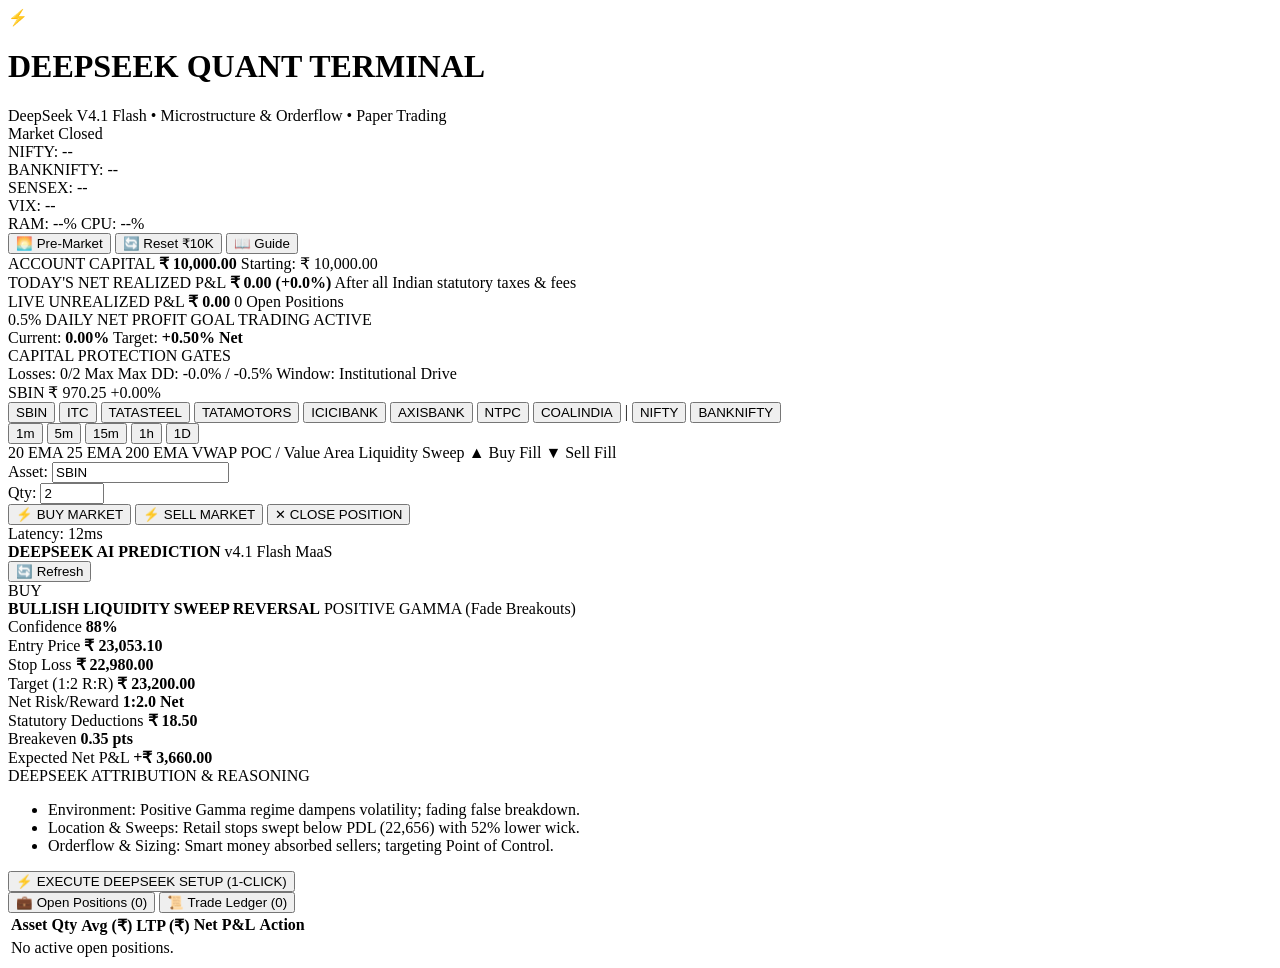
==== commit 9ae1f51a: "fix(quant): isolate ₹10k execution to stocks, remove hard-stop conflict, expand daily risk ceiling t" ====
--- a/app/static/index.html
+++ b/app/static/index.html
@@ -106,21 +106,23 @@
         <div class="chart-header">
           <div class="chart-title-area">
             <div class="chart-symbol-info">
-              <span id="chart-symbol-title" class="chart-symbol-name">NIFTY</span>
-              <span id="chart-ltp" class="chart-ltp-val">₹ 23,053.10</span>
+              <span id="chart-symbol-title" class="chart-symbol-name">SBIN</span>
+              <span id="chart-ltp" class="chart-ltp-val">₹ 970.25</span>
               <span id="chart-change" class="chart-change-val val-green">+0.00%</span>
             </div>
-            <!-- Quick Institutional Index & Stock Selector -->
+            <!-- Quick Institutional Stock & Index Selector (Priced for ₹10,000 Capital) -->
             <div class="index-chips" id="quick-symbols-bar">
-              <button class="chip-btn active" data-sym="NIFTY">NIFTY 50</button>
-              <button class="chip-btn" data-sym="BANKNIFTY">BANK NIFTY</button>
-              <button class="chip-btn" data-sym="SENSEX">SENSEX</button>
+              <button class="chip-btn active" data-sym="SBIN">SBIN</button>
+              <button class="chip-btn" data-sym="ITC">ITC</button>
+              <button class="chip-btn" data-sym="TATASTEEL">TATASTEEL</button>
+              <button class="chip-btn" data-sym="TATAMOTORS">TATAMOTORS</button>
+              <button class="chip-btn" data-sym="ICICIBANK">ICICIBANK</button>
+              <button class="chip-btn" data-sym="AXISBANK">AXISBANK</button>
+              <button class="chip-btn" data-sym="NTPC">NTPC</button>
+              <button class="chip-btn" data-sym="COALINDIA">COALINDIA</button>
               <span class="chip-divider">|</span>
-              <button class="chip-btn" data-sym="HDFCBANK">HDFCBANK</button>
-              <button class="chip-btn" data-sym="RELIANCE">RELIANCE</button>
-              <button class="chip-btn" data-sym="ICICIBANK">ICICIBANK</button>
-              <button class="chip-btn" data-sym="INFY">INFY</button>
-              <button class="chip-btn" data-sym="SBIN">SBIN</button>
+              <button class="chip-btn" data-sym="NIFTY">NIFTY</button>
+              <button class="chip-btn" data-sym="BANKNIFTY">BANKNIFTY</button>
             </div>
           </div>
 
@@ -154,11 +156,11 @@
         <div class="order-execution-bar">
           <div class="order-input-item">
             <label>Asset:</label>
-            <input type="text" id="order-symbol-input" value="NIFTY" class="order-input-sym" readonly />
+            <input type="text" id="order-symbol-input" value="SBIN" class="order-input-sym" readonly />
           </div>
           <div class="order-input-item">
             <label>Qty:</label>
-            <input type="number" id="fast-qty" value="25" min="1" max="1000" class="order-input-qty" />
+            <input type="number" id="fast-qty" value="2" min="1" max="1000" class="order-input-qty" />
           </div>
           <button id="btn-fast-buy" class="btn-order btn-buy-market">
             <span>⚡ BUY MARKET</span>
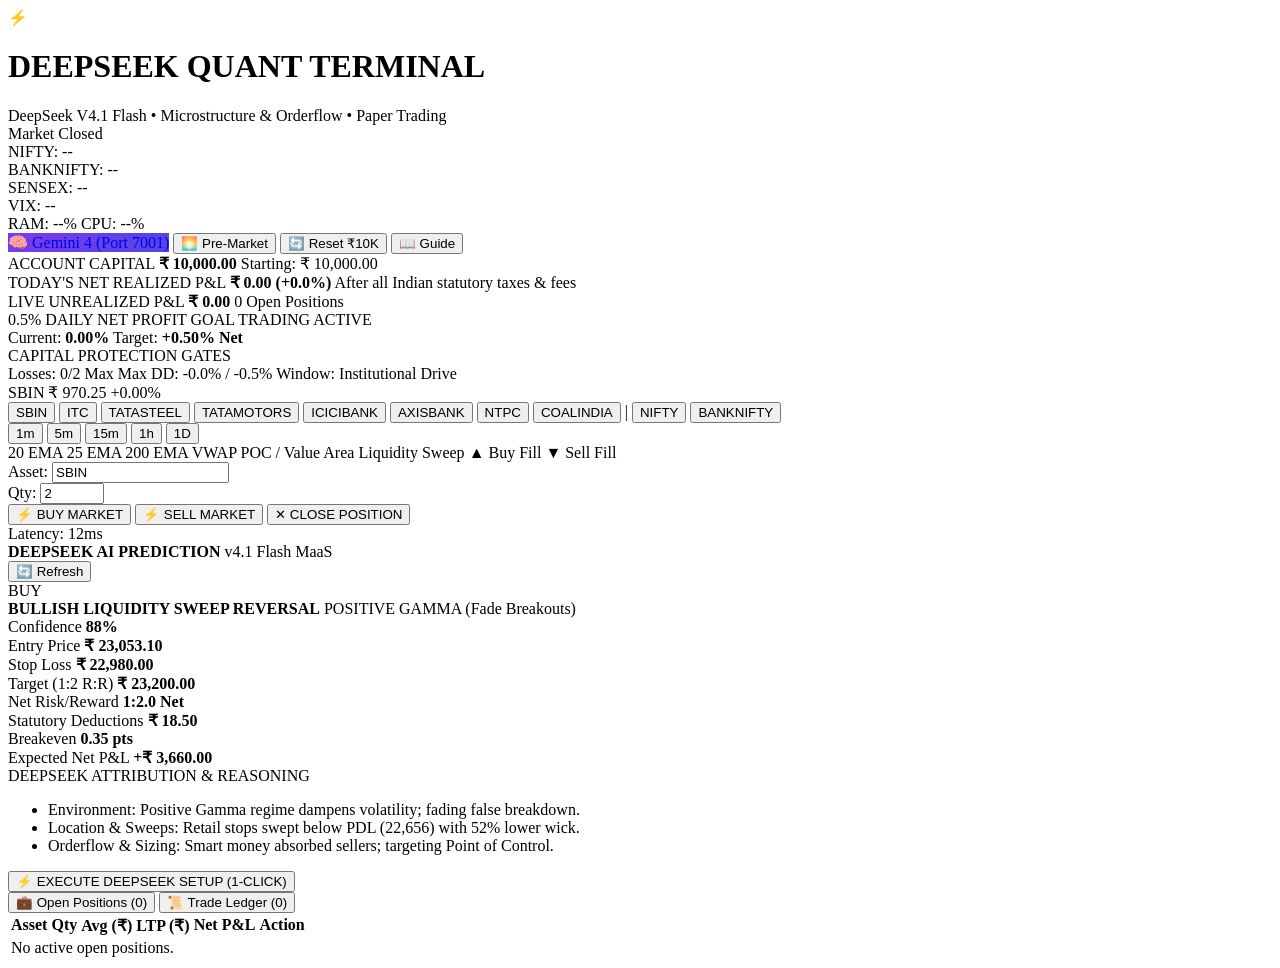
==== commit bad303c0: "Merge Gemini 4 optimized quant code, live trading terminal, and iteration results from Azure server" ====
--- a/app/static/index.html
+++ b/app/static/index.html
@@ -42,6 +42,7 @@
           <span id="server-ram-tag">RAM: --%</span>
           <span id="server-cpu-tag">CPU: --%</span>
         </div>
+        <a href="/gemini/" target="_blank" class="nav-btn btn-accent" style="text-decoration:none;display:inline-flex;align-items:center;gap:4px;background:linear-gradient(135deg, #7c3aed, #4f46e5);border-color:#8b5cf6;" title="Gemini 4 Strategy Optimizer & Performance Dashboard">🧠 Gemini 4 (Port 7001)</a>
         <button id="btn-pre-market-scan" class="nav-btn btn-accent" title="Pre-Market Scan">🌅 Pre-Market</button>
         <button id="btn-reset-account" class="nav-btn btn-secondary" title="Reset ₹10,000 Dummy Account">🔄 Reset ₹10K</button>
         <button id="btn-show-instructions" class="nav-btn btn-secondary">📖 Guide</button>
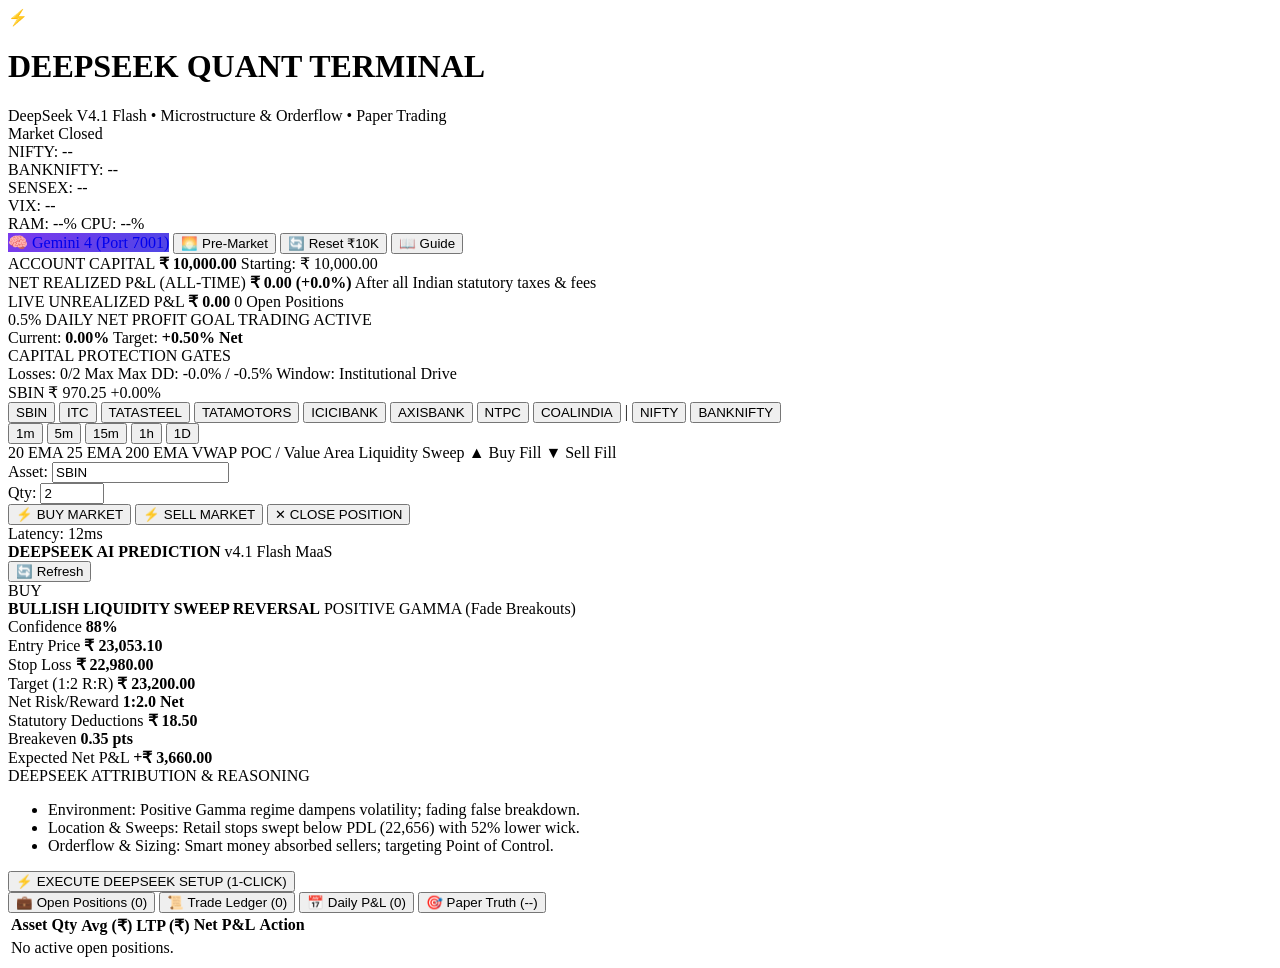
==== commit d0b47cf0: "feat: market-intelligence agent (scored, analysis-only forecasts) Add MarketIntelAgent: a daily, mea" ====
--- a/app/static/index.html
+++ b/app/static/index.html
@@ -62,7 +62,7 @@
       </div>
 
       <div class="pnl-metric-card realized-card">
-        <span class="pnl-label">TODAY'S NET REALIZED P&L</span>
+        <span class="pnl-label">NET REALIZED P&L (ALL-TIME)</span>
         <strong id="pnl-net-realized-val" class="pnl-val val-green">₹ 0.00 (+0.0%)</strong>
         <span class="pnl-sub">After all Indian statutory taxes & fees</span>
       </div>
@@ -267,6 +267,12 @@
             </button>
             <button class="ledger-tab-btn" id="tab-btn-history" data-tab="tab-history">
               📜 Trade Ledger (<span id="ledger-orders-count">0</span>)
+            </button>
+            <button class="ledger-tab-btn" id="tab-btn-daily" data-tab="tab-daily">
+              📅 Daily P&L (<span id="ledger-daily-count">0</span>)
+            </button>
+            <button class="ledger-tab-btn" id="tab-btn-truth" data-tab="tab-truth">
+              🎯 Paper Truth (<span id="truth-verdict-tag">--</span>)
             </button>
           </div>
 
@@ -291,7 +297,7 @@
             </div>
           </div>
 
-          <!-- Recent Executed Orders View -->
+          <!-- Recent Executed Orders View (Per-Trade Net P&L) -->
           <div class="ledger-content" id="tab-history" style="display: none;">
             <div class="table-scroll-wrap">
               <table class="ledger-table" id="orders-table">
@@ -300,16 +306,56 @@
                     <th>Time</th>
                     <th>Asset</th>
                     <th>Action</th>
+                    <th>Qty</th>
                     <th>Price</th>
                     <th>Fees</th>
                     <th>Net P&L</th>
                   </tr>
                 </thead>
                 <tbody id="orders-tbody">
-                  <tr><td colspan="6" class="table-empty">No orders executed yet today.</td></tr>
+                  <tr><td colspan="7" class="table-empty">No orders executed yet today.</td></tr>
                 </tbody>
               </table>
             </div>
+          </div>
+
+          <!-- Daily P&L Summary View (Per-Day Net Profit) -->
+          <div class="ledger-content" id="tab-daily" style="display: none;">
+            <div class="table-scroll-wrap">
+              <table class="ledger-table" id="daily-table">
+                <thead>
+                  <tr>
+                    <th>Date</th>
+                    <th>Trades</th>
+                    <th>Win %</th>
+                    <th>Gross (₹)</th>
+                    <th>Fees (₹)</th>
+                    <th>Net P&L (₹)</th>
+                    <th>Net %</th>
+                  </tr>
+                </thead>
+                <tbody id="daily-tbody">
+                  <tr><td colspan="7" class="table-empty">No completed trading days yet.</td></tr>
+                </tbody>
+              </table>
+            </div>
+          </div>
+
+          <!-- Frozen-Baseline Paper-Truth View (Live paper vs walk-forward expectation) -->
+          <div class="ledger-content" id="tab-truth" style="display: none;">
+            <div class="truth-summary-bar">
+              <span class="truth-verdict" id="truth-verdict">--</span>
+              <span class="truth-reason" id="truth-reason">Collecting closed trades; the verdict waits for a real sample.</span>
+            </div>
+            <div class="truth-grid">
+              <div class="truth-cell"><span class="truth-lbl">Closed Trades</span><strong id="truth-trades">0 / 30</strong></div>
+              <div class="truth-cell"><span class="truth-lbl">Win % (real / expected)</span><strong id="truth-win">0 / 0</strong></div>
+              <div class="truth-cell"><span class="truth-lbl">Profit Factor (real / expected)</span><strong id="truth-pf">0 / 0</strong></div>
+              <div class="truth-cell"><span class="truth-lbl">Net P&L</span><strong id="truth-net">₹ 0.00</strong></div>
+              <div class="truth-cell"><span class="truth-lbl">Fees Paid</span><strong id="truth-fees">₹ 0.00</strong></div>
+              <div class="truth-cell"><span class="truth-lbl">Max Drawdown</span><strong id="truth-dd">0.0%</strong></div>
+            </div>
+            <div class="truth-note" id="truth-note"></div>
           </div>
         </div>
 
